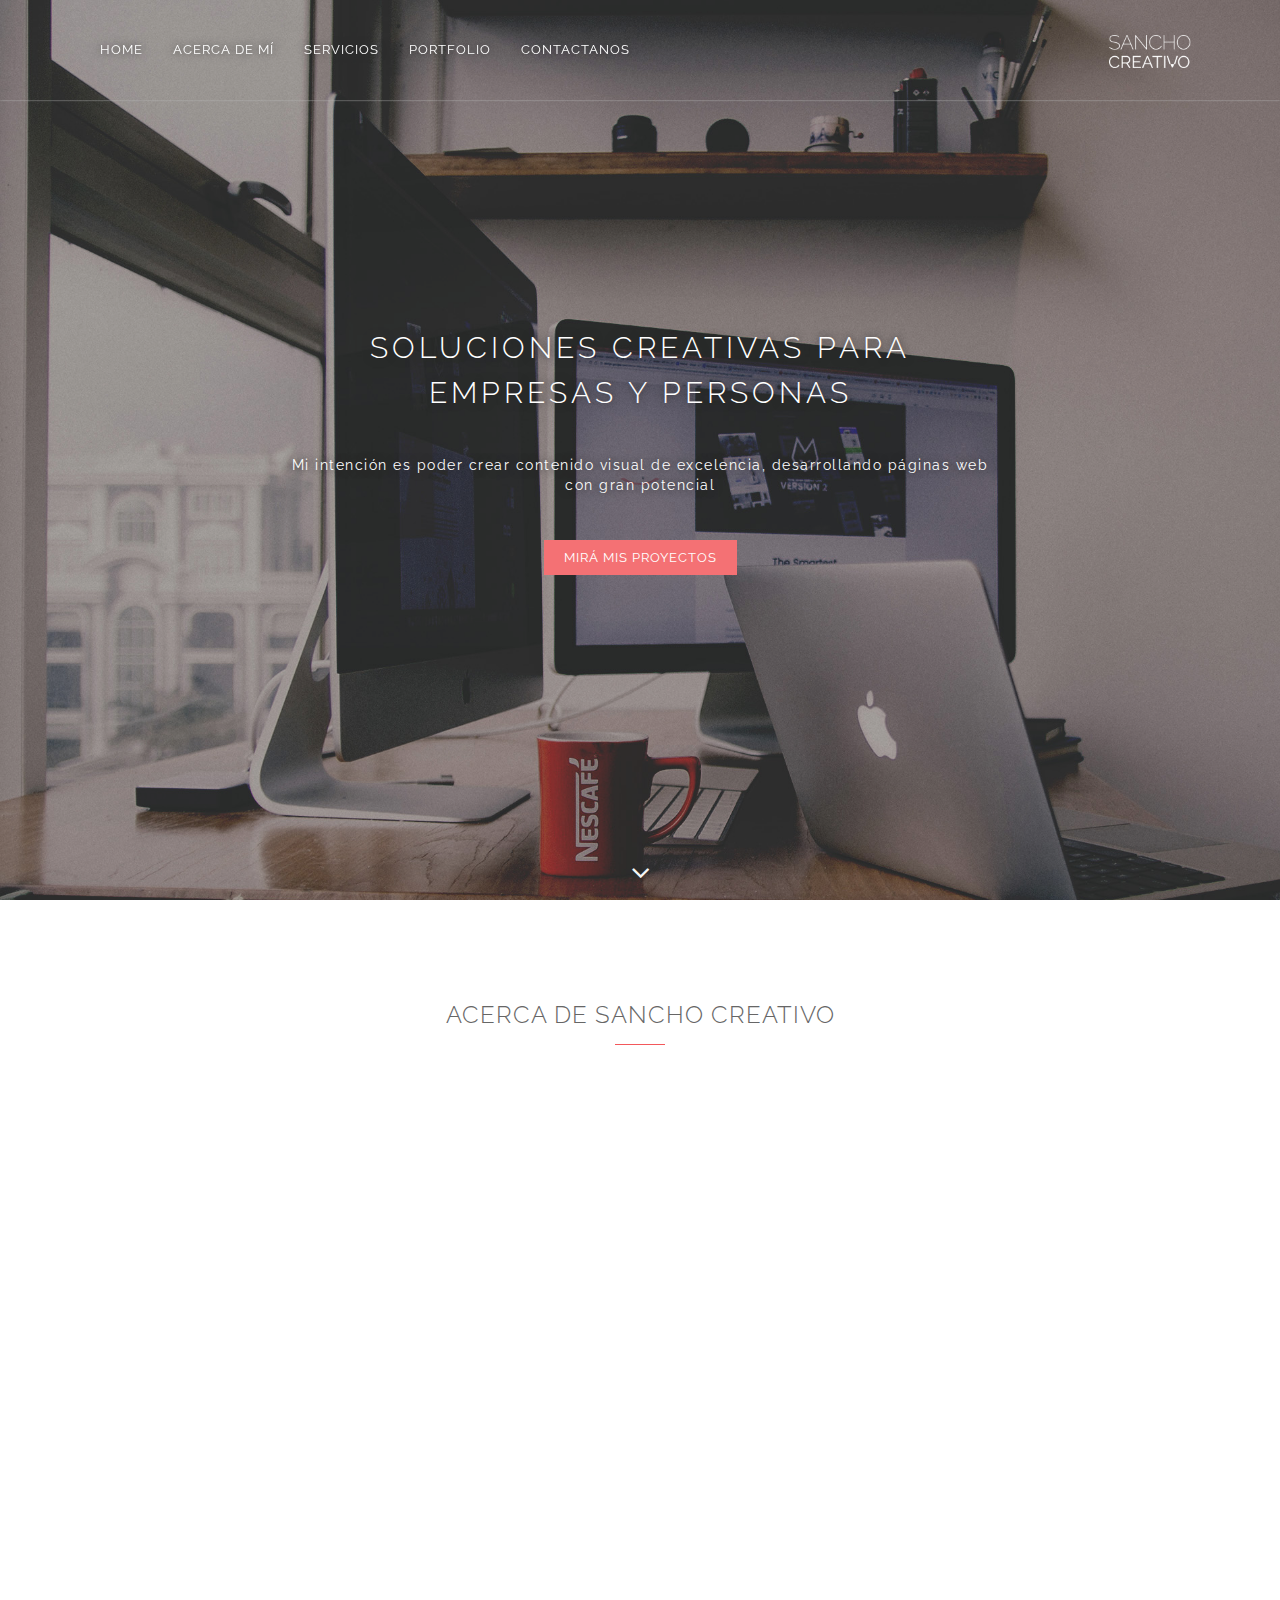
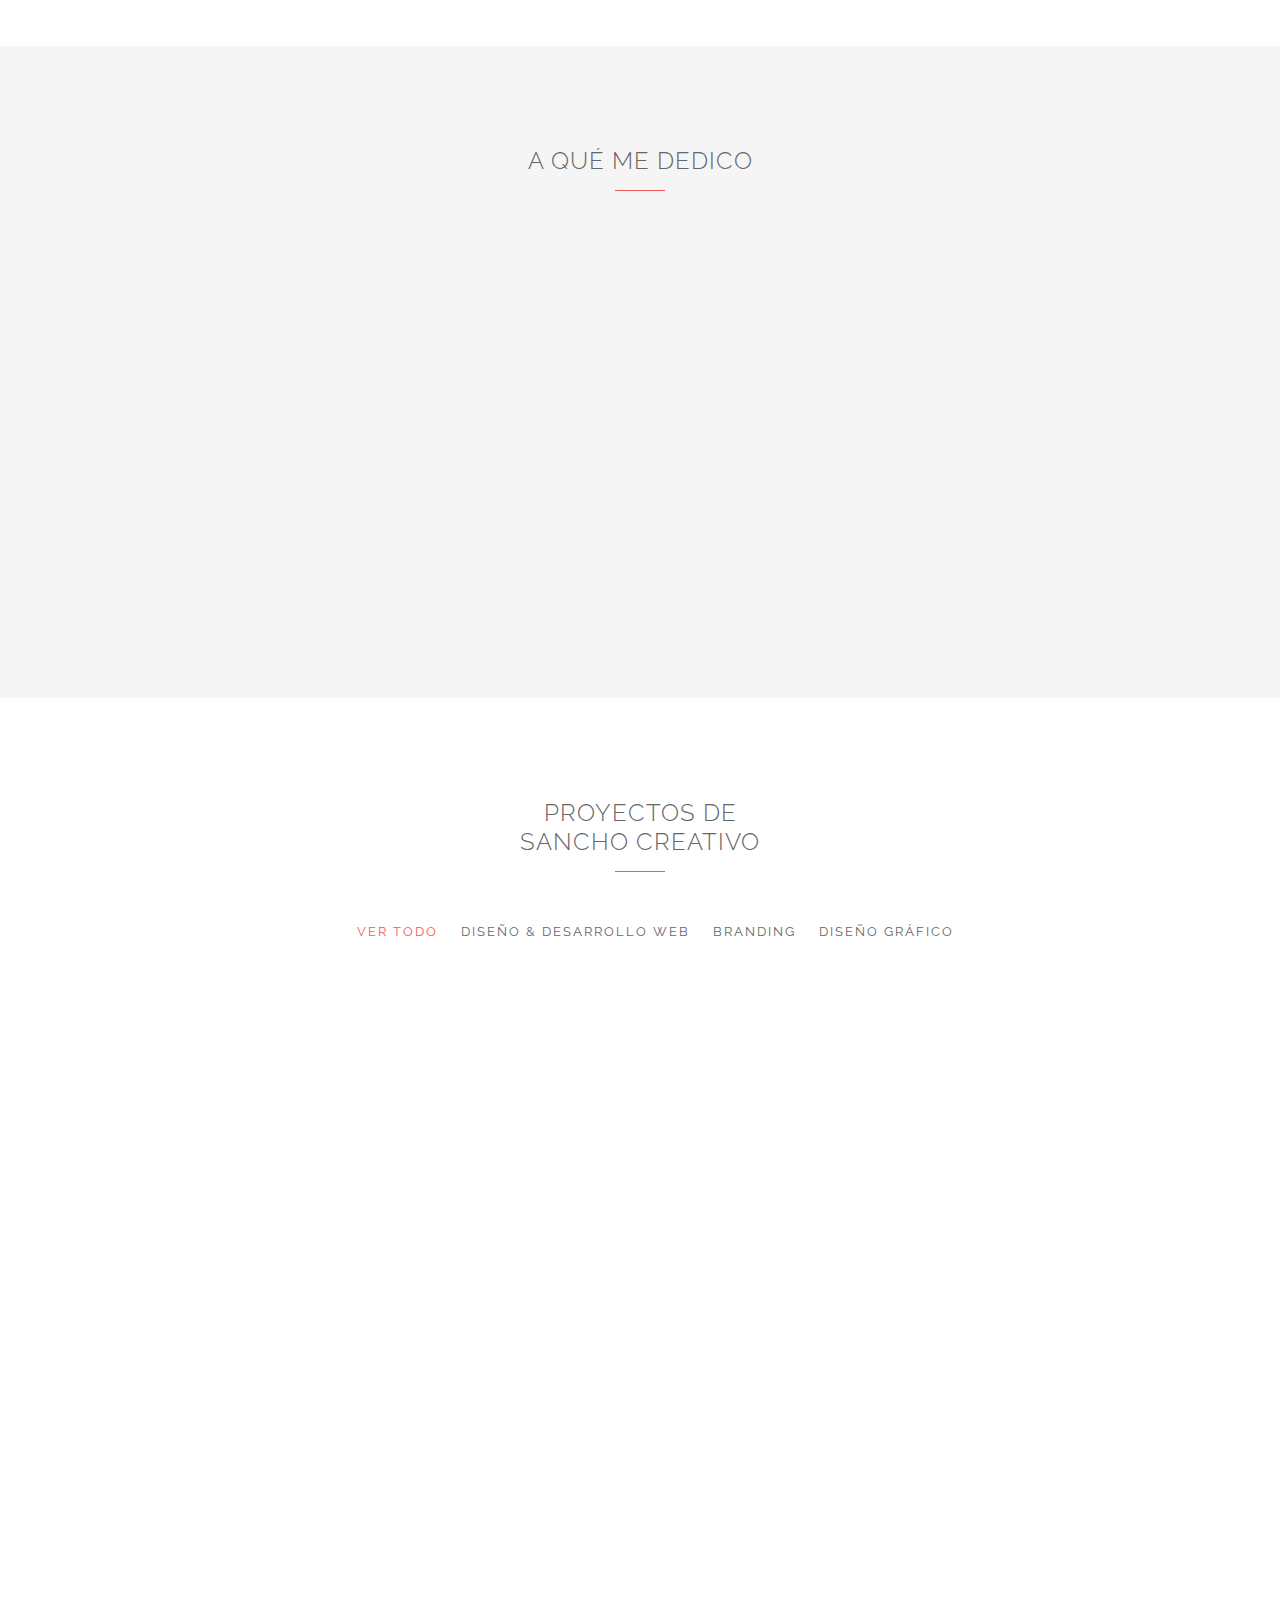
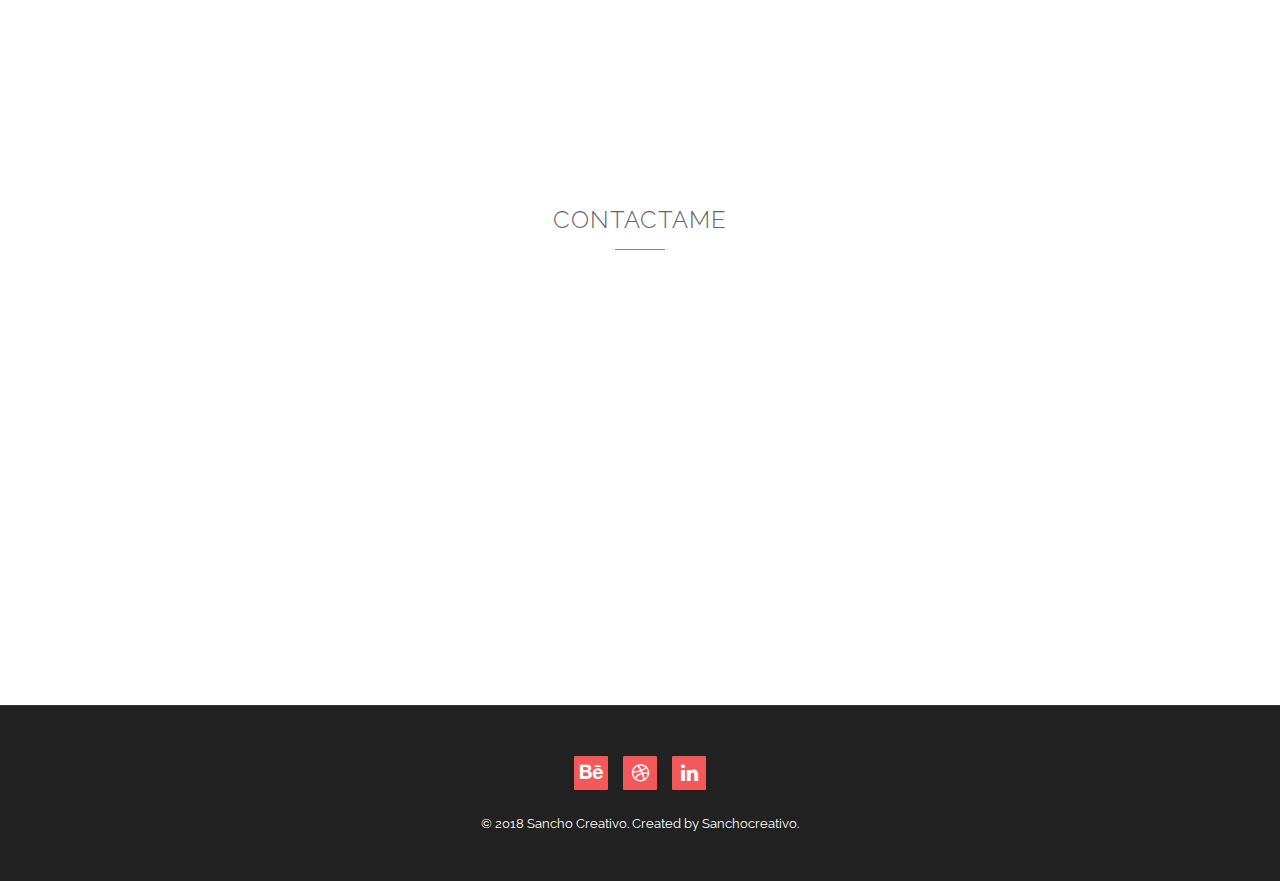
==== index.html @ 32d7938c "Initial commit" ====
<!DOCTYPE html>
<html lang="en">
<head>

<!-- page title -->
<title>Sancho Creativo</title>
<!-- theme css -->
<link href="assets/css/structure.css" rel="stylesheet" type="text/css" />
<link href="assets/css/style.css" rel="stylesheet" type="text/css" />
<link href="assets/css/responsive.css" rel="stylesheet" type="text/css" />
<!-- author -->
<meta name="author" content="Lucid Themes">
<!-- responsive meta tag -->
<meta name="viewport" content="width=device-width, initial-scale=1.0" />
<meta charset="UTF-8">

<!-- google font used -->
<link href='https://fonts.googleapis.com/css?family=Raleway:300,400,500,600' rel='stylesheet' type='text/css'>
<!-- carousel css -->
<link href="assets/js/lib/owl-carousel/owl.carousel.css" rel="stylesheet">

</head>

<body data-spy="scroll" data-target="#myScrollspy" data-offset="400">


<!-- header -->
<header>

	<div class="header-main header-fixed header-home">
		<div class="container clearfix">

			<div class="medium-header-container">
				<a href="index.html" id="site-logo"></a>
				<div id="mobile-nav-button" class="hidden-desk hidden-tab">
					<div id="mobile-nav-icon">
						<span></span>
						<span></span>
						<span></span>
						<span></span>
					</div>
				</div>
			</div>

			<!-- header nav menu -->
			<nav id="header-nav">

				<ul id="nav-ul" class="menu font-reg clearfix">
					<li class="menu-item active"><a href="#home">home</a></li>

					<li class="menu-item menu-item-has-children">
						<!--
						<a href="#" class="nav-link">Pages<span class="sub-drop-icon fa fa-angle-down"></span></a>
						<ul class="sub-menu sub-menu-first">

							<li><a href="single-portfolio.html">Single portfolio</a></li>

					<li class="menu-item menu-item-has-children">
								<a href="single-news-1.html" class="nav-link">News full<span class="sub-drop-icon sub-second-drop fa fa-angle-down"></span></a>
								<ul class="sub-menu sub-second-tier">
									<li><a href="news-1.html">News full 1</a></li>
									<li><a href="news-2.html">News full 2</a></li>
									<li><a href="news-3.html">News full 3</a></li>
								</ul>
							</li>

							<li class="menu-item menu-item-has-children">
								<a href="single-news-1.html" class="nav-link">Single news<span class="sub-drop-icon sub-second-drop fa fa-angle-down"></span></a>
								<ul class="sub-menu sub-second-tier">
									<li><a href="single-news-1.html">Single news 1</a></li>
									<li><a href="single-news-2.html">Single news 2</a></li>
								</ul>
							</li>

							<li class="menu-item menu-item-has-children">
								<a href="sample-page-1.html" class="nav-link">Sample page<span class="sub-drop-icon sub-second-drop fa fa-angle-down"></span></a>
								<ul class="sub-menu sub-second-tier">
									<li><a href="sample-page-1.html">Sample page 1</a></li>
									<li><a href="sample-page-2.html">Sample page 2</a></li>
								</ul>
							</li>

							<li><a href="404.html">404 page</a></li>

						</ul>
-->

					</li>

					<li class="menu-item"><a href="#about">acerca de mí</a></li>
					<li class="menu-item"><a href="#services">SERVICIOS</a></li>
					<li class="menu-item"><a href="#portfolio">portfolio</a></li>
				<!--	<li class="menu-item"><a href="#pricing">precios</a></li>-->
					<li class="menu-item"><a href="#contact">contactanos</a></li>

				</ul>

			</nav>

		</div>
	</div>

</header>


<!-- site loading spinner -->
<div id="loader-container">
	<div class="spinner"></div>
</div>


<div id="main-content">

	<section class="home-section" id="home">

		<div class="home-slideshow-outer no-select">

		<!-- 	<span class="previous-slide-btn fa fa-angle-left"></span>-->

			<div id="home-slideshow">
				<div class="home-slide">
					<img class="img-responsive" src="assets/img/pexels-photo.jpg" alt="" />
					<!-- slide content -->
					<div class="home-slide-content">
						<p class="font-light content-top">Soluciones creativas para empresas y personas </p>
						<p class="font-reg content-bottom">Mi intención es poder crear contenido visual de excelencia, desarrollando páginas web con gran potencial </p>
						<a href="#portfolio" class="primary-button font-reg hov-bk">Mirá mis proyectos</a>
					</div>
				</div>

			</div>

			<div id="banner-slide-down">
				<p class="fa fa-angle-down"></p>
			</div>

		</div>

	</section>


	<!-- about section -->
	<section class="about-section page-section" id="about">
		<div class="container">

			<div class="section-title">
				<h2 class="font-reg">Acerca de Sancho Creativo</h2>
			</div>

			<div id="about-slideshow">

				<!-- about slide example -->
				<div class="about-slide">
					<div class="row">
						<div class="col-xlarge-4 col-medium-5 col-small-8 hidden-small horizon" data-animate-in="opacity:0;duration:750ms;">
							<img src="assets/img/IMG_21732.jpg" alt="" class="image sincenido" />
						</div>
						<div class="col-xlarge-7 col-medium-12 horizon" data-animate-in="opacity:0;duration:750ms;">
							<div class="about-slide-content">
								<h3 class="font-reg">UN POCO DE MÍ</h3>
								<p class="font-reg">¡Hola! Soy Santiago Herrera, soy diseñador gráfico y de web, viviendo en Córdoba, Argentina. En 2017 empecé mi proyecto de Sanchocreativo, a la par, hice cursos intensivos de HTML5, CSS3, Bootstrap y  empecé a desarrollar páginas web por el simple afán de aprender cosas nuevas. En todos mis proyectos hechos y por hacer, fueron hechos con atención al detalle, siempre tratando de superar expectativas mias y de otras personas.</p>
								<h3 class="font-reg">Mi propósito</h3>
								<p class="font-reg"> Pienso que es difícil abarcar muchos áreas y herramientas con gran profesionalidad, nuestra idea es demostrar gran capacidad de resolución en tareas de diseño, y  desarrollo web. Por eso, Sanchocreativo está dirigido a aquellos que buscan buen diseño  y buena relación precio-calidad.<!-- Me motiva tener a alguien del otro lado conforme con lo que uno hace, sobre todo para pequeñas empresas y profesionales, y es difícil (y comprendo) de que no se puede costear al mismo tiempo un diseñador,
									 un desarrollador, un fotógrafo, y la lista puede seguir... -->  </p>
							</div>
						</div>
					</div>
				</div>

				<!-- about slide example
				<div class="about-slide">
					<div class="row">
						<div class="col-xlarge-6 col-medium-12">
							<div class="about-slide-content">


							</div>
						</div>
						<div class="col-xlarge-6 hidden-medium hidden-small">
							<img src="assets/img/work_placeholder_1.jpg" alt="" class="image" />
						</div>
					</div>
				</div>

			</div>-->

			<div class="team-section">
				<ul class="row">

					<!-- team item example 1 -->
					<li class="col-xlarge-3 col-medium-4">
						<div class="team-item">
							<div class="team-item-image">
								<img src="assets/img/team_placeholder_1.jpg" alt="" class="image" />
								<div class="team-hover-social small-social">
									<a href="" class="social-item hov-bk" target="_blank"><span class="fa fa-facebook"></span></a>
									<a href="" class="social-item hov-bk" target="_blank"><span class="fa fa-twitter"></span></a>
									<a href="" class="social-item hov-bk" target="_blank"><span class="fa fa-instagram"></span></a>
									<a href="" class="social-item hov-bk" target="_blank"><span class="fa fa-youtube"></span></a>
									<a href="" class="social-item hov-bk" target="_blank"><span class="fa fa-google-plus"></span></a>
								</div>
							</div>
							<div class="team-item-content font-reg">
								<h3 class="font-reg">Brian Cooper</h3>
								<p class="team-role">Designer</p>
								<p>Duis iaculis tellus vitae ante consequat. Maecenas ut molestie est. Sed vitae tincidunt elit. Maecenas molestie risus vel odio placerat suscipit. Lorem ipsum dolor sit amet, consectetur adipiscing elit. Sed pellentesque nibh enim, quis euismod enim lacinia nec.</p>
							</div>
						</div>
					</li>

					<!-- team item example 2 -->
					<li class="col-xlarge-3 col-medium-4">
						<div class="team-item">
							<div class="team-item-image">
								<img src="assets/img/team_placeholder_1.jpg" alt="" class="image" />
								<div class="team-hover-social small-social">
									<a href="" class="social-item hov-bk" target="_blank"><span class="fa fa-facebook"></span></a>
									<a href="" class="social-item hov-bk" target="_blank"><span class="fa fa-twitter"></span></a>
									<a href="" class="social-item hov-bk" target="_blank"><span class="fa fa-instagram"></span></a>
									<a href="" class="social-item hov-bk" target="_blank"><span class="fa fa-youtube"></span></a>
									<a href="" class="social-item hov-bk" target="_blank"><span class="fa fa-google-plus"></span></a>
								</div>
							</div>
							<div class="team-item-content font-reg">
								<h3 class="font-reg">Joseph Baker</h3>
								<p class="team-role">Designer</p>
								<p>Duis iaculis tellus vitae ante consequat. Maecenas ut molestie est. Sed vitae tincidunt elit. Maecenas molestie risus vel odio placerat suscipit. Lorem ipsum dolor sit amet, consectetur adipiscing elit. Sed pellentesque nibh enim, quis euismod enim lacinia nec.</p>
							</div>
						</div>
					</li>

					<!-- team item example 3 -->
					<li class="col-xlarge-3 col-medium-4">
						<div class="team-item">
							<div class="team-item-image">
								<img src="assets/img/team_placeholder_1.jpg" alt="" class="image" />
								<div class="team-hover-social small-social">
									<a href="" class="social-item hov-bk" target="_blank"><span class="fa fa-facebook"></span></a>
									<a href="" class="social-item hov-bk" target="_blank"><span class="fa fa-twitter"></span></a>
									<a href="" class="social-item hov-bk" target="_blank"><span class="fa fa-instagram"></span></a>
									<a href="" class="social-item hov-bk" target="_blank"><span class="fa fa-youtube"></span></a>
									<a href="" class="social-item hov-bk" target="_blank"><span class="fa fa-google-plus"></span></a>
								</div>
							</div>
							<div class="team-item-content font-reg">
								<h3 class="font-reg">Helen Mitchell</h3>
								<p class="team-role">Web developer</p>
								<p>Duis iaculis tellus vitae ante consequat. Maecenas ut molestie est. Sed vitae tincidunt elit. Maecenas molestie risus vel odio placerat suscipit. Lorem ipsum dolor sit amet, consectetur adipiscing elit. Sed pellentesque nibh enim, quis euismod enim lacinia nec.</p>
							</div>
						</div>
					</li>

					<!-- team item example 4 -->
					<li class="col-xlarge-3 col-medium-4">
						<div class="team-item">
							<div class="team-item-image">
								<img src="assets/img/team_placeholder_1.jpg" alt="" class="image" />
								<div class="team-hover-social small-social">
									<a href="" class="social-item hov-bk" target="_blank"><span class="fa fa-facebook"></span></a>
									<a href="" class="social-item hov-bk" target="_blank"><span class="fa fa-twitter"></span></a>
									<a href="" class="social-item hov-bk" target="_blank"><span class="fa fa-instagram"></span></a>
									<a href="" class="social-item hov-bk" target="_blank"><span class="fa fa-youtube"></span></a>
									<a href="" class="social-item hov-bk" target="_blank"><span class="fa fa-google-plus"></span></a>
								</div>
							</div>
							<div class="team-item-content font-reg">
								<h3 class="font-reg">Paul Jackson</h3>
								<p class="team-role">Web developer</p>
								<p>Duis iaculis tellus vitae ante consequat. Maecenas ut molestie est. Sed vitae tincidunt elit. Maecenas molestie risus vel odio placerat suscipit. Lorem ipsum dolor sit amet, consectetur adipiscing elit. Sed pellentesque nibh enim, quis euismod enim lacinia nec.</p>
							</div>
						</div>
					</li>

				</ul>
			</div>

		</div>
	</section>


	<!-- services section -->
	<section class="services-section page-section color-block-2" id="services">
		<div class="container">

			<div class="section-title">
				<h2 class="font-reg">A qué me dedico</h2>
			</div>

			<ul id="service-items" class="row">

				<!-- service item example 1 -->
				<li class="col-xlarge-4 col-medium-6 horizon" data-animate-in="opacity:0;duration:750ms;">
					<div class="service-item">
						<i class="fa fa-code"></i>
						<h3 class="font-reg">Desarrollo Web</h3>
						<p class="font-reg"></p>
					</div>
				</li>

				<!-- service item example 2 -->
				<li class="col-xlarge-4 col-medium-6 horizon" data-animate-in="opacity:0;duration:750ms;">
					<div class="service-item">
						<i class="fa fa-pencil"></i>
						<h3 class="font-reg">Diseño Web</h3>
						<p class="font-reg"></p>
					</div>
				</li>

				<!-- service item example 3 -->
				<li class="col-xlarge-4 col-medium-6 horizon" data-animate-in="opacity:0;duration:750ms;">
					<div class="service-item">
						<i class="fa fa-pencil"></i>
						<h3 class="font-reg">Diseño Gráfico</h3>
						<p class="font-reg"></p>
					</div>
				</li>

				<!-- service item example 4 -->
				<li class="col-xlarge-4 col-medium-6 horizon" data-animate-in="opacity:0;duration:750ms;">
					<div class="service-item">
						<i class="fa fa-tablet"></i>
						<i class="fa fa-desktop"></i>
						<i class="fa fa-mobile-phone"></i>
						<h3 class="font-reg">Diseño <br>Responsive</h3>
						<p class="font-reg"></p>
					</div>
				</li>

				<!-- service item example 5 -->
				<li class="col-xlarge-4 col-medium-6 horizon" data-animate-in="opacity:0;duration:750ms;">
					<div class="service-item">
						<i class="fa fa-server"></i>
						<h3 class="font-reg">Proveedor de Dominio y Hosting</h3>
						<p class="font-reg"></p>
					</div>
				</li>

				<!-- service item example 6 -->
				<li class="col-xlarge-4 col-medium-6 horizon" data-animate-in="opacity:0;duration:750ms;">
					<div class="service-item">
						<i class="fa fa-users"></i>
						<h3 class="font-reg">Diseño de Identidad/Branding</h3>
						<p class="font-reg"></p>
					</div>
				</li>

			</ul>

		</div>
	</section>


	<!-- sección de proyectos -->
	<section class="portfolio-section page-section" id="portfolio">
		<div class="container">

			<div class="section-title">
				<h2 class="font-reg">Proyectos de<br>Sancho Creativo</h2>
			</div>

			<!-- filtro del portfolio -->
			<div class="portfolio-filter">
				<div class="container clearfix font-reg">
					<div id="portfolio-item-filter">
						<a href="#" class="active" data-filter=".web, .mobile, .print, .responsive">Ver todo</a>
						<a href="#" data-filter=".web">Diseño &amp; Desarrollo Web</a>
						<a href="#" data-filter=".mobile">Branding</a>
						<a href="#" data-filter=".print">Diseño Gráfico</a>
			     <!-- <a href="#" data-filter=".responsive">Fotografía</a>-->
					</div>
				</div>
			</div>

			<ul id="portfolio-items" class="clearfix">

				<!-- portfolio item example 1 -->
				<li class="col-xlarge-4 col-medium-4 mobile horizon" data-animate-in="opacity:0;duration:750ms;">
					<a href="JBSRUR-rebranding.html" class="portfolio-item">
						<img src="assets/img/JBSRUR.jpg" alt="" class="image" />
						<div class="portfolio-hover">
							<div class="portfolio-hover-content">
								<h3 class="font-reg">JBSRUR - Rebranding</h3>
								<p class="font-reg">Identidad Corporativa</p>
							</div>
						</div>
						<div class="portfolio-expand">
							<img src="assets/img/search_icon.png" alt="" />
						</div>
					</a>
				</li>

				<!-- portfolio item example 2 -->
				<li class="col-xlarge-4 col-medium-4 web horizon" data-animate-in="opacity:0;duration:750ms;delay:100ms">
					<a href="Quilmes-landing-page.html" class="portfolio-item">
						<img src="assets/img/quilmes1.jpg" alt="" class="image" />
						<div class="portfolio-hover">
							<div class="portfolio-hover-content">
								<h3 class="font-reg">Quilmes - Landing Page</h3>
								<p class="font-reg">Diseño y Desarrollo Web</p>
							</div>
						</div>
						<div class="portfolio-expand">
							<img src="assets/img/search_icon.png" alt="" />
						</div>
					</a>
				</li>

				<!-- portfolio item example 3 -->
				<li class="col-xlarge-4 col-medium-4 mobile horizon" data-animate-in="opacity:0;duration:750ms;delay:200ms">
					<a href="WholeBraims-AlimentosOrganicos.html" class="portfolio-item">
						<img src="assets/img/whole.jpg" alt="" class="image" />
						<div class="portfolio-hover">
							<div class="portfolio-hover-content">
								<h3 class="font-reg">Whole Braims - alimentos orgánicos</h3>
								<p class="font-reg">BRANDING / Diseño de packaging</p>
							</div>
						</div>
						<div class="portfolio-expand">
							<img src="assets/img/search_icon.png" alt="" />
						</div>
					</a>
				</li>

				<!-- portfolio item example 4 -->
				<li class="col-xlarge-4 col-medium-4 print horizon" data-animate-in="opacity:0;duration:750ms;">
					<a href="Catalogo-Salon-nacional.html" class="portfolio-item">
						<img src="assets/img/museo.jpg" alt="" class="image" />
						<div class="portfolio-hover">
							<div class="portfolio-hover-content">
								<h3 class="font-reg">Catálogo - Salón Naciones de Artes Visuales</h3>
								<p class="font-reg">Diseño Editorial</p>
							</div>
						</div>
						<div class="portfolio-expand">
							<img src="assets/img/search_icon.png" alt="" />
						</div>
					</a>
				</li>

				<!-- portfolio item example 5 -->
				<li class="col-xlarge-4  col-medium-4 web horizon" data-animate-in="opacity:0;duration:750ms;delay:100ms">
					<a href="Sanchofotografia.html" class="portfolio-item">
						<img src="assets/img/foto1.jpg" alt="" class="image" />
						<div class="portfolio-hover">
							<div class="portfolio-hover-content">
								<h3 class="font-reg">Sancho Fotografía</h3>
								<p class="font-reg">Desarrollo Web y Fotografía</p>
							</div>
						</div>
						<div class="portfolio-expand">
							<img src="assets/img/search_icon.png" alt="" />
						</div>
					</a>
				</li>

				<!-- portfolio item example 6 -->

			<!--	<li class="col-xlarge-4 col-medium-4  horizon" data-animate-in="opacity:0;duration:750ms;delay:200ms">
					<a href="single-portfolio.html" class="portfolio-item">
						<img src="assets/img/IMG_1292.jpg" alt="" class="image" />
						<div class="portfolio-hover">
							<div class="portfolio-hover-content">
								<h3 class="font-reg">Portfolio item title</h3>
								<p class="font-reg">Responsive</p>
							</div>
						</div>
						<div class="portfolio-expand">
							<img src="assets/img/search_icon.png" alt="" />
						</div>
					</a>
				</li>
				<li class="col-xlarge-4 col-medium-4  horizon" data-animate-in="opacity:0;duration:750ms;delay:200ms">
					<a href="single-portfolio.html" class="portfolio-item">
						<img src="assets/img/IMG_1290.jpg" alt="" class="image" />
						<div class="portfolio-hover">
							<div class="portfolio-hover-content">
								<h3 class="font-reg">Portfolio item title</h3>
								<p class="font-reg">Responsive</p>
							</div>
						</div>
						<div class="portfolio-expand">
							<img src="assets/img/search_icon.png" alt="" />
						</div>
					</a>
				</li>
				<li class="col-xlarge-4 col-medium-4  horizon" data-animate-in="opacity:0;duration:750ms;delay:200ms">
					<a href="single-portfolio.html" class="portfolio-item">
						<img src="assets/img/IMG_1318.jpg" alt="" class="image" />
						<div class="portfolio-hover">
							<div class="portfolio-hover-content">
								<h3 class="font-reg">Portfolio item title</h3>
								<p class="font-reg">Responsive</p>
							</div>
						</div>
						<div class="portfolio-expand">
							<img src="assets/img/search_icon.png" alt="" />
						</div>
					</a>
				</li>
-->
			</ul>

		</div>
	</section>


	<!-- pricing section -->
	<!--<section class="pricing-section page-section color-block-2" id="pricing">
		<div class="container">

			<div class="section-title">
				<h2 class="font-reg">Pricing plans</h2>
			</div>

			<ul id="pricing-items" class="row">

				<!-- pricing item example 1
				<li class="col-xlarge-4 horizon" data-animate-in="opacity:0;duration:750ms;">
					<div class="pricing-item font-reg">
						<i class="fa fa-user"></i>
						<h3>Personal</h3>
						<p class="purchase-cost">From £40 per month</p>
						<p class="purchase-text">Vestibulum arcu sem, laoreet quis purus vel, rutrum vestibulum magna. Maecenas ut molestie est. Maecenas molestie risus vel.</p>
						<ul class="pricing-info-list hidden-small">
							<li>Duis iaculis tellus vitae ante at faucibus turpis vestibulum.</li>
							<li>Duis iaculis tellus vitae ante at faucibus turpis vestibulum.</li>
							<li>Duis iaculis tellus vitae ante at faucibus turpis vestibulum.</li>
						</ul>
						<a href="news-1.html" class="primary-button font-reg hov-bk">Get Started Now</a>
					</div>
				</li>

				<!-- pricing item example 2
				<li class="col-xlarge-4 horizon" data-animate-in="opacity:0;duration:750ms;">
					<div class="pricing-item font-reg">
						<i class="fa fa-users"></i>
						<h3>Business</h3>
						<p class="purchase-cost">From £80 per month</p>
						<p class="purchase-text">Vestibulum arcu sem, laoreet quis purus vel, rutrum vestibulum magna. Maecenas ut molestie est. Maecenas molestie risus vel.</p>
						<ul class="pricing-info-list hidden-small">
							<li>Duis iaculis tellus vitae ante at faucibus turpis vestibulum.</li>
							<li>Duis iaculis tellus vitae ante at faucibus turpis vestibulum.</li>
							<li>Duis iaculis tellus vitae ante at faucibus turpis vestibulum.</li>
						</ul>
						<a href="news-1.html" class="primary-button font-reg hov-bk">Get Started Now</a>
					</div>
				</li>

				<!-- pricing item example 3
				<li class="col-xlarge-4 horizon" data-animate-in="opacity:0;duration:750ms;">
					<div class="pricing-item font-reg">
						<i class="fa fa-building-o"></i>
						<h3>Corporate</h3>
						<p class="purchase-cost">From £160 per month</p>
						<p class="purchase-text">Vestibulum arcu sem, laoreet quis purus vel, rutrum vestibulum magna. Maecenas ut molestie est. Maecenas molestie risus vel.</p>
						<ul class="pricing-info-list hidden-small">
							<li>Duis iaculis tellus vitae ante at faucibus turpis vestibulum.</li>
							<li>Duis iaculis tellus vitae ante at faucibus turpis vestibulum.</li>
							<li>Duis iaculis tellus vitae ante at faucibus turpis vestibulum.</li>
						</ul>
						<a href="news-1.html" class="primary-button font-reg hov-bk">Get Started Now</a>
					</div>
				</li>

			</ul>

		</div>
	</section>
-->


	<!-- news section
	<section class="news-section page-section" id="news">
		<div class="container">

			<div class="section-title">
				<h2 class="font-reg">Our latest news</h2>
			</div>

			<ul id="news-items" class="row">

				<! news item example 1 -
				<li class="col-xlarge-4 col-medium-4 horizon" data-animate-in="opacity:0;duration:750ms;">
					<a href="single-news-1.html" class="news-item">
						<img src="assets/img/news_placeholder_1.jpg" alt="" class="image" />
						<div class="news-item-content font-reg">
							<h3>News item title</h3>
							<p class="news-item-date">24 September 2015</p>
							<p>Vestibulum arcu sem, laoreet quis purus vel, rutrum vestibulum magna. Maecenas ut molestie est. Maecenas molestie risus vel odio placerat suscipit. Duis iaculis tellus vitae ante consequat, at faucibus turpis vestibulum.</p>
							<p class="news-continue">Continue reading</p>
						</div>
					</a>
				</li>

				<!-- news item example 2
				<li class="col-xlarge-4 col-medium-4 horizon" data-animate-in="opacity:0;duration:750ms;">
					<a href="single-news-1.html" class="news-item">
						<img src="assets/img/news_placeholder_2.jpg" alt="" class="image" />
						<div class="news-item-content font-reg">
							<h3>News item title</h3>
							<p class="news-item-date">24 September 2015</p>
							<p>Vestibulum arcu sem, laoreet quis purus vel, rutrum vestibulum magna. Maecenas ut molestie est. Maecenas molestie risus vel odio placerat suscipit. Duis iaculis tellus vitae ante consequat, at faucibus turpis vestibulum.</p>
							<p class="news-continue">Continue reading</p>
						</div>
					</a>
				</li>

				<!-- news item example 3 --
				<li class="col-xlarge-4 col-medium-4 horizon" data-animate-in="opacity:0;duration:750ms;">
					<a href="single-news-1.html" class="news-item">
						<img src="assets/img/news_placeholder_3.jpg" alt="" class="image" />
						<div class="news-item-content font-reg">
							<h3>News item title</h3>
							<p class="news-item-date">24 September 2015</p>
							<p>Vestibulum arcu sem, laoreet quis purus vel, rutrum vestibulum magna. Maecenas ut molestie est. Maecenas molestie risus vel odio placerat suscipit. Duis iaculis tellus vitae ante consequat, at faucibus turpis vestibulum.</p>
							<p class="news-continue">Continue reading</p>
						</div>
					</a>
				</li>

				<!-- news item example 4 --
				<li class="col-xlarge-4 col-medium-4 horizon" data-animate-in="opacity:0;duration:750ms;">
					<a href="single-news-1.html" class="news-item">
						<img src="assets/img/news_placeholder_4.jpg" alt="" class="image" />
						<div class="news-item-content font-reg">
							<h3>News item title</h3>
							<p class="news-item-date">24 September 2015</p>
							<p>Vestibulum arcu sem, laoreet quis purus vel, rutrum vestibulum magna. Maecenas ut molestie est. Maecenas molestie risus vel odio placerat suscipit. Duis iaculis tellus vitae ante consequat, at faucibus turpis vestibulum.</p>
							<p class="news-continue">Continue reading</p>
						</div>
					</a>
				</li>

				<!-- news item example 5 --
				<li class="col-xlarge-4 col-medium-4 horizon" data-animate-in="opacity:0;duration:750ms;">
					<a href="single-news-1.html" class="news-item">
						<img src="assets/img/news_placeholder_5.jpg" alt="" class="image" />
						<div class="news-item-content font-reg">
							<h3>News item title</h3>
							<p class="news-item-date">24 September 2015</p>
							<p>Vestibulum arcu sem, laoreet quis purus vel, rutrum vestibulum magna. Maecenas ut molestie est. Maecenas molestie risus vel odio placerat suscipit. Duis iaculis tellus vitae ante consequat, at faucibus turpis vestibulum.</p>
							<p class="news-continue">Continue reading</p>
						</div>
					</a>
				</li>

				<!-- news item example 6 --
				<li class="col-xlarge-4 col-medium-4 horizon" data-animate-in="opacity:0;duration:750ms;">
					<a href="single-news-1.html" class="news-item">
						<img src="assets/img/news_placeholder_6.jpg" alt="" class="image" />
						<div class="news-item-content font-reg">
							<h3>News item title</h3>
							<p class="news-item-date">24 September 2015</p>
							<p>Vestibulum arcu sem, laoreet quis purus vel, rutrum vestibulum magna. Maecenas ut molestie est. Maecenas molestie risus vel odio placerat suscipit. Duis iaculis tellus vitae ante consequat, at faucibus turpis vestibulum.</p>
							<p class="news-continue">Continue reading</p>
						</div>
					</a>
				</li>

			</ul>

			<div id="view-all-posts">
				<a href="news-1.html" class="primary-button font-reg hov-bk">View all posts</a>
			</div>

		</div>
	</section>


	<!-- testimonial section
	<section class="testimonial-section" id="testimonials">
		<div class="testimonial-box page-section" style="background-image:url('assets/img/sanchocreativo.gif');">
			<div class="container">

				<div class="section-title">
					<h2 class="font-reg">What our clients say</h2>
				</div>

				<!-- testimonial slideshow
				<div id="testimonial-slideshow">

					<!-- slide example 1
					<div class="testimonial-slide font-reg">
						<p>"Vestibulum arcu sem, laoreet quis purus vel, rutrum vestibulum magna. Maecenas ut molestie est. Maecenas molestie risus vel odio placerat suscipit. Duis iaculis tellus vitae ante consequat, at faucibus turpis vestibulum. Donec quis quam volutpat lacus mollis ultricies vel quis est. Suspendisse placerat suscipit sem ac cursus. Proin interdum leo non nulla tincidunt, vel tincidunt quam aliquet."</p>
						<p>Brian Cooper - <span class="company">Google</span></p>
					</div>

					<!-- slide example 2
					<div class="testimonial-slide font-reg">
						<p>"Vestibulum arcu sem, laoreet quis purus vel, rutrum vestibulum magna. Maecenas ut molestie est. Maecenas molestie risus vel odio placerat suscipit. Duis iaculis tellus vitae ante consequat, at faucibus turpis vestibulum. Donec quis quam volutpat lacus mollis ultricies vel quis est. Suspendisse placerat suscipit sem ac cursus. Proin interdum leo non nulla tincidunt, vel tincidunt quam aliquet."</p>
						<p>Joseph Baker - <span class="company">Apple</span></p>
					</div>

					<!-- slide example 3
					<div class="testimonial-slide font-reg">
						<p>"Vestibulum arcu sem, laoreet quis purus vel, rutrum vestibulum magna. Maecenas ut molestie est. Maecenas molestie risus vel odio placerat suscipit. Duis iaculis tellus vitae ante consequat, at faucibus turpis vestibulum. Donec quis quam volutpat lacus mollis ultricies vel quis est. Suspendisse placerat suscipit sem ac cursus. Proin interdum leo non nulla tincidunt, vel tincidunt quam aliquet."</p>
						<p>Paul Jackson - <span class="company">Microsoft</span></p>
					</div>

				</div>

			</div>
		</div>
	</section>


	<!-- contact section -->
	<section class="contact-section page-section" id="contact">
		<div class="container">

			<div class="section-title">
				<h2 class="font-reg">Contactame</h2>
			</div>

			<div class="row horizon" data-animate-in="opacity:0;duration:750ms;">

				<div class="col-xlarge-4 col-medium-4">
					<!-- contact details -->
					<table id="contact-details" class="font-reg">
						<tr>
							<td><i class="fa fa-phone"></i></td>
							<td><a href="tel:01234123456">+5493517719003</a></td>
						</tr>
						<tr>
							<td><i class="fa fa-envelope"></i></td>
							<td><a href="mailto:sanchocreativo@gmail.com">sanchocreativo@gmail.com</a></td>
						</tr>
						<tr>
							<td><i class="fa fa-map-marker"></i></td>
							<td><span>Nueva Córdoba <br> Argentina </span></td>
						</tr>
					</table>
				</div>

				<div class="col-xlarge-8 col-medium-8 contact-section-right">

					<div id="success-message" class="notification"><p class="font-reg"></p></div>
					<div id="error-message" class="notification"><p class="font-reg"></p></div>

					<!-- contact form -->
					<form id="contact-form" method="post" name="contact-form">
						<div class="row">
							<div class="col-xlarge-6">
								<input type="text" class="contact-input font-reg" name="contact_name" id="contact_name" value="" placeholder="Dejanos tu nombre" tabindex="1" />
							</div>
							<div class="col-xlarge-6">
								<input type="email" class="contact-input font-reg" name="contact_email" id="contact_email" value="" placeholder="Tu e-mail" tabindex="2" />
							</div>
						</div>
						<div class="row">
							<div class="col-xlarge-12">
								<textarea name="contact_message" id="contact_message" class="contact-text font-reg" tabindex="4" placeholder="Qué me querés decir" ></textarea>
							</div>
						</div>
						<input type="submit" class="primary-button font-reg hov-bk" value="Enviar" />
					</form>

				</div>

			</div>

		</div>
	</section>


	<!-- map location section
	<section class="map-section">
		<div id="contact-map"></div>
	</section>


</div>

-->
<!-- footer -->
<footer>



		</div>
	</div>

	<!-- footer bottom secion -->
	<div id="footer-bottom">
		<div class="container">

			<!-- footer social icons -->
			<div id="footer-social-icons" class="clearfix">

				<a href="" class="social-item hov-bk" target="_blank"><span class="fa fa-behance"></span></a>
				<a href="" class="social-item hov-bk" target="_blank"><span class="fa fa-dribbble"></span></a>
				<a href="" class="social-item hov-bk" target="_blank"><span class="fa fa-linkedin"></span></a>

			</div>

			<!-- copyright text -->
			<p class="font-reg">© 2018 Sancho Creativo. <a href="http://www.sanchocreativo.com" target="_blank">Created by Sanchocreativo.</a></p>

			<!-- scroll to top -->
			<div id="scroll-top">
				<span class="fa fa-angle-up"></span>
			</div>

		</div>
	</div>

</footer>


<script type="text/javascript" src="http://ajax.googleapis.com/ajax/libs/jquery/2.0.0/jquery.min.js"></script>
<script type="text/javascript" src="assets/js/lib/owl-carousel/owl.carousel.min.js"></script>
<script type="text/javascript" src="assets/js/isotope.js"></script>
<script type="text/javascript" src="assets/js/main.js"></script>

<script type="text/javascript" src="assets/js/lib/horizon/jquery.tm.horizon.js"></script>

<script src="assets/js/ajax_contact.js"></script>

<!-- <script src="https://maps.googleapis.com/maps/api/js"></script>
<script>
	/* -- Contact page Google Map */
	jQuery(function($) {

		/* Change coordinates below to your desired location */
		var lat_lng = '-31.425124, -64.178843'.split(',');

		var mapOptions = {
			center: new google.maps.LatLng(lat_lng[0], lat_lng[1]),
			/* Level of zoom */
			zoom: 12,
			disableDefaultUI: true,
			scrollwheel: false,
			zoomControl: true,
			mapTypeControlOptions: {
			  mapTypeIds: [google.maps.MapTypeId.ROADMAP, 'map_style']
			}
		};

		var map = new google.maps.Map(document.getElementById("contact-map"), mapOptions);

		var marker = new google.maps.Marker({
			position: new google.maps.LatLng(lat_lng[0], lat_lng[1]),
			clickable: false,
			map: map,
			title: 'Lucid Themes',
			icon: {
				url: 'assets/img/map_pin.png',
				size: new google.maps.Size(27, 37)
			}
		});

	});
</script>
-->

</body>
</html>
---- assets/css/structure.css ----
html {-webkit-tap-highlight-color:rgba(0, 0, 0, 0);-webkit-font-smoothing: antialiased}
html{font-family:sans-serif;-ms-text-size-adjust:100%;-webkit-text-size-adjust:100%}body{margin:0}article,aside,details,figcaption,figure,footer,header,hgroup,main,nav,section,summary{display:block}audio,canvas,progress,video{display:inline-block;vertical-align:baseline}audio:not([controls]){display:none;height:0}[hidden],template{display:none}a{background:0 0}a:active,a:hover{outline:0}abbr[title]{border-bottom:1px dotted}b,strong{font-weight:700}dfn{font-style:italic}h1{font-size:2em;margin:.67em 0}mark{background:#ff0;color:#000}small{font-size:80%}sub,sup{font-size:75%;line-height:0;position:relative;vertical-align:baseline}sup{top:-.5em}sub{bottom:-.25em}img{border:0}svg:not(:root){overflow:hidden}figure{margin:1em 40px}hr{-moz-box-sizing:content-box;box-sizing:content-box;height:0}pre{overflow:auto}code,kbd,pre,samp{font-family:monospace,monospace;font-size:1em}button,input,optgroup,select,textarea{color:inherit;font:inherit;margin:0}button{overflow:visible}button,select{text-transform:none}button,html input[type=button],input[type=reset],input[type=submit]{-webkit-appearance:button;cursor:pointer}button[disabled],html input[disabled]{cursor:default}button::-moz-focus-inner,input::-moz-focus-inner{border:0;padding:0}input{line-height:normal}input[type=checkbox],input[type=radio]{box-sizing:border-box;padding:0}input[type=number]::-webkit-inner-spin-button,input[type=number]::-webkit-outer-spin-button{height:auto}input[type=search]{-webkit-appearance:textfield;-moz-box-sizing:content-box;-webkit-box-sizing:content-box;box-sizing:content-box}input[type=search]::-webkit-search-cancel-button,input[type=search]::-webkit-search-decoration{-webkit-appearance:none}fieldset{border:1px solid silver;margin:0 2px;padding:.35em .625em .75em}legend{border:0;padding:0}textarea{overflow:auto}optgroup{font-weight:700}table{border-collapse:collapse;border-spacing:0}td,th{padding:0}

body {-webkit-print-color-adjust:exact;font-size:13px;line-height:1.5;color:#333}

.container {margin:0 auto;padding:0 15px}

*,*:before,*:after{-webkit-box-sizing:border-box;-moz-box-sizing:border-box;box-sizing:border-box;}
*:focus, a:focus {outline:0}

.row{margin-left:-15px;margin-right:-15px}
.row:before,.row:after{content:" ";display:table}
.row:after{clear:both}

.clear {clear:both}
.clearfix:after{content:'';display:block;font-size:0;height:0;clear:both}

*[class*="col-"] {position:relative;min-height:1px;padding:0 15px;}

@font-face{font-family:'FontAwesome';src:url('../fonts/fontawesome-webfont.eot?v=4.3.0');src:url('../fonts/fontawesome-webfont.eot?#iefix&v=4.3.0') format('embedded-opentype'),url('../fonts/fontawesome-webfont.woff2?v=4.3.0') format('woff2'),url('../fonts/fontawesome-webfont.woff?v=4.3.0') format('woff'),url('../fonts/fontawesome-webfont.ttf?v=4.3.0') format('truetype'),url('../fonts/fontawesome-webfont.svg?v=4.3.0#fontawesomeregular') format('svg');font-weight:normal;font-style:normal}.fa{display:inline-block;font:normal normal normal 14px/1 FontAwesome;font-size:inherit;text-rendering:auto;-webkit-font-smoothing:antialiased;-moz-osx-font-smoothing:grayscale;transform:translate(0, 0)}.fa-lg{font-size:1.33333333em;line-height:.75em;vertical-align:-15%}.fa-2x{font-size:2em}.fa-3x{font-size:3em}.fa-4x{font-size:4em}.fa-5x{font-size:5em}.fa-fw{width:1.28571429em;text-align:center}.fa-ul{padding-left:0;margin-left:2.14285714em;list-style-type:none}.fa-ul>li{position:relative}.fa-li{position:absolute;left:-2.14285714em;width:2.14285714em;top:.14285714em;text-align:center}.fa-li.fa-lg{left:-1.85714286em}.fa-border{padding:.2em .25em .15em;border:solid .08em #eee;border-radius:.1em}.pull-right{float:right}.pull-left{float:left}.fa.pull-left{margin-right:.3em}.fa.pull-right{margin-left:.3em}.fa-spin{-webkit-animation:fa-spin 2s infinite linear;animation:fa-spin 2s infinite linear}.fa-pulse{-webkit-animation:fa-spin 1s infinite steps(8);animation:fa-spin 1s infinite steps(8)}@-webkit-keyframes fa-spin{0%{-webkit-transform:rotate(0deg);transform:rotate(0deg)}100%{-webkit-transform:rotate(359deg);transform:rotate(359deg)}}@keyframes fa-spin{0%{-webkit-transform:rotate(0deg);transform:rotate(0deg)}100%{-webkit-transform:rotate(359deg);transform:rotate(359deg)}}.fa-rotate-90{filter:progid:DXImageTransform.Microsoft.BasicImage(rotation=1);-webkit-transform:rotate(90deg);-ms-transform:rotate(90deg);transform:rotate(90deg)}.fa-rotate-180{filter:progid:DXImageTransform.Microsoft.BasicImage(rotation=2);-webkit-transform:rotate(180deg);-ms-transform:rotate(180deg);transform:rotate(180deg)}.fa-rotate-270{filter:progid:DXImageTransform.Microsoft.BasicImage(rotation=3);-webkit-transform:rotate(270deg);-ms-transform:rotate(270deg);transform:rotate(270deg)}.fa-flip-horizontal{filter:progid:DXImageTransform.Microsoft.BasicImage(rotation=0, mirror=1);-webkit-transform:scale(-1, 1);-ms-transform:scale(-1, 1);transform:scale(-1, 1)}.fa-flip-vertical{filter:progid:DXImageTransform.Microsoft.BasicImage(rotation=2, mirror=1);-webkit-transform:scale(1, -1);-ms-transform:scale(1, -1);transform:scale(1, -1)}:root .fa-rotate-90,:root .fa-rotate-180,:root .fa-rotate-270,:root .fa-flip-horizontal,:root .fa-flip-vertical{filter:none}.fa-stack{position:relative;display:inline-block;width:2em;height:2em;line-height:2em;vertical-align:middle}.fa-stack-1x,.fa-stack-2x{position:absolute;left:0;width:100%;text-align:center}.fa-stack-1x{line-height:inherit}.fa-stack-2x{font-size:2em}.fa-inverse{color:#fff}.fa-glass:before{content:"\f000"}.fa-music:before{content:"\f001"}.fa-search:before{content:"\f002"}.fa-envelope-o:before{content:"\f003"}.fa-heart:before{content:"\f004"}.fa-star:before{content:"\f005"}.fa-star-o:before{content:"\f006"}.fa-user:before{content:"\f007"}.fa-film:before{content:"\f008"}.fa-th-large:before{content:"\f009"}.fa-th:before{content:"\f00a"}.fa-th-list:before{content:"\f00b"}.fa-check:before{content:"\f00c"}.fa-remove:before,.fa-close:before,.fa-times:before{content:"\f00d"}.fa-search-plus:before{content:"\f00e"}.fa-search-minus:before{content:"\f010"}.fa-power-off:before{content:"\f011"}.fa-signal:before{content:"\f012"}.fa-gear:before,.fa-cog:before{content:"\f013"}.fa-trash-o:before{content:"\f014"}.fa-home:before{content:"\f015"}.fa-file-o:before{content:"\f016"}.fa-clock-o:before{content:"\f017"}.fa-road:before{content:"\f018"}.fa-download:before{content:"\f019"}.fa-arrow-circle-o-down:before{content:"\f01a"}.fa-arrow-circle-o-up:before{content:"\f01b"}.fa-inbox:before{content:"\f01c"}.fa-play-circle-o:before{content:"\f01d"}.fa-rotate-right:before,.fa-repeat:before{content:"\f01e"}.fa-refresh:before{content:"\f021"}.fa-list-alt:before{content:"\f022"}.fa-lock:before{content:"\f023"}.fa-flag:before{content:"\f024"}.fa-headphones:before{content:"\f025"}.fa-volume-off:before{content:"\f026"}.fa-volume-down:before{content:"\f027"}.fa-volume-up:before{content:"\f028"}.fa-qrcode:before{content:"\f029"}.fa-barcode:before{content:"\f02a"}.fa-tag:before{content:"\f02b"}.fa-tags:before{content:"\f02c"}.fa-book:before{content:"\f02d"}.fa-bookmark:before{content:"\f02e"}.fa-print:before{content:"\f02f"}.fa-camera:before{content:"\f030"}.fa-font:before{content:"\f031"}.fa-bold:before{content:"\f032"}.fa-italic:before{content:"\f033"}.fa-text-height:before{content:"\f034"}.fa-text-width:before{content:"\f035"}.fa-align-left:before{content:"\f036"}.fa-align-center:before{content:"\f037"}.fa-align-right:before{content:"\f038"}.fa-align-justify:before{content:"\f039"}.fa-list:before{content:"\f03a"}.fa-dedent:before,.fa-outdent:before{content:"\f03b"}.fa-indent:before{content:"\f03c"}.fa-video-camera:before{content:"\f03d"}.fa-photo:before,.fa-image:before,.fa-picture-o:before{content:"\f03e"}.fa-pencil:before{content:"\f040"}.fa-map-marker:before{content:"\f041"}.fa-adjust:before{content:"\f042"}.fa-tint:before{content:"\f043"}.fa-edit:before,.fa-pencil-square-o:before{content:"\f044"}.fa-share-square-o:before{content:"\f045"}.fa-check-square-o:before{content:"\f046"}.fa-arrows:before{content:"\f047"}.fa-step-backward:before{content:"\f048"}.fa-fast-backward:before{content:"\f049"}.fa-backward:before{content:"\f04a"}.fa-play:before{content:"\f04b"}.fa-pause:before{content:"\f04c"}.fa-stop:before{content:"\f04d"}.fa-forward:before{content:"\f04e"}.fa-fast-forward:before{content:"\f050"}.fa-step-forward:before{content:"\f051"}.fa-eject:before{content:"\f052"}.fa-chevron-left:before{content:"\f053"}.fa-chevron-right:before{content:"\f054"}.fa-plus-circle:before{content:"\f055"}.fa-minus-circle:before{content:"\f056"}.fa-times-circle:before{content:"\f057"}.fa-check-circle:before{content:"\f058"}.fa-question-circle:before{content:"\f059"}.fa-info-circle:before{content:"\f05a"}.fa-crosshairs:before{content:"\f05b"}.fa-times-circle-o:before{content:"\f05c"}.fa-check-circle-o:before{content:"\f05d"}.fa-ban:before{content:"\f05e"}.fa-arrow-left:before{content:"\f060"}.fa-arrow-right:before{content:"\f061"}.fa-arrow-up:before{content:"\f062"}.fa-arrow-down:before{content:"\f063"}.fa-mail-forward:before,.fa-share:before{content:"\f064"}.fa-expand:before{content:"\f065"}.fa-compress:before{content:"\f066"}.fa-plus:before{content:"\f067"}.fa-minus:before{content:"\f068"}.fa-asterisk:before{content:"\f069"}.fa-exclamation-circle:before{content:"\f06a"}.fa-gift:before{content:"\f06b"}.fa-leaf:before{content:"\f06c"}.fa-fire:before{content:"\f06d"}.fa-eye:before{content:"\f06e"}.fa-eye-slash:before{content:"\f070"}.fa-warning:before,.fa-exclamation-triangle:before{content:"\f071"}.fa-plane:before{content:"\f072"}.fa-calendar:before{content:"\f073"}.fa-random:before{content:"\f074"}.fa-comment:before{content:"\f075"}.fa-magnet:before{content:"\f076"}.fa-chevron-up:before{content:"\f077"}.fa-chevron-down:before{content:"\f078"}.fa-retweet:before{content:"\f079"}.fa-shopping-cart:before{content:"\f07a"}.fa-folder:before{content:"\f07b"}.fa-folder-open:before{content:"\f07c"}.fa-arrows-v:before{content:"\f07d"}.fa-arrows-h:before{content:"\f07e"}.fa-bar-chart-o:before,.fa-bar-chart:before{content:"\f080"}.fa-twitter-square:before{content:"\f081"}.fa-facebook-square:before{content:"\f082"}.fa-camera-retro:before{content:"\f083"}.fa-key:before{content:"\f084"}.fa-gears:before,.fa-cogs:before{content:"\f085"}.fa-comments:before{content:"\f086"}.fa-thumbs-o-up:before{content:"\f087"}.fa-thumbs-o-down:before{content:"\f088"}.fa-star-half:before{content:"\f089"}.fa-heart-o:before{content:"\f08a"}.fa-sign-out:before{content:"\f08b"}.fa-linkedin-square:before{content:"\f08c"}.fa-thumb-tack:before{content:"\f08d"}.fa-external-link:before{content:"\f08e"}.fa-sign-in:before{content:"\f090"}.fa-trophy:before{content:"\f091"}.fa-github-square:before{content:"\f092"}.fa-upload:before{content:"\f093"}.fa-lemon-o:before{content:"\f094"}.fa-phone:before{content:"\f095"}.fa-square-o:before{content:"\f096"}.fa-bookmark-o:before{content:"\f097"}.fa-phone-square:before{content:"\f098"}.fa-twitter:before{content:"\f099"}.fa-facebook-f:before,.fa-facebook:before{content:"\f09a"}.fa-github:before{content:"\f09b"}.fa-unlock:before{content:"\f09c"}.fa-credit-card:before{content:"\f09d"}.fa-rss:before{content:"\f09e"}.fa-hdd-o:before{content:"\f0a0"}.fa-bullhorn:before{content:"\f0a1"}.fa-bell:before{content:"\f0f3"}.fa-certificate:before{content:"\f0a3"}.fa-hand-o-right:before{content:"\f0a4"}.fa-hand-o-left:before{content:"\f0a5"}.fa-hand-o-up:before{content:"\f0a6"}.fa-hand-o-down:before{content:"\f0a7"}.fa-arrow-circle-left:before{content:"\f0a8"}.fa-arrow-circle-right:before{content:"\f0a9"}.fa-arrow-circle-up:before{content:"\f0aa"}.fa-arrow-circle-down:before{content:"\f0ab"}.fa-globe:before{content:"\f0ac"}.fa-wrench:before{content:"\f0ad"}.fa-tasks:before{content:"\f0ae"}.fa-filter:before{content:"\f0b0"}.fa-briefcase:before{content:"\f0b1"}.fa-arrows-alt:before{content:"\f0b2"}.fa-group:before,.fa-users:before{content:"\f0c0"}.fa-chain:before,.fa-link:before{content:"\f0c1"}.fa-cloud:before{content:"\f0c2"}.fa-flask:before{content:"\f0c3"}.fa-cut:before,.fa-scissors:before{content:"\f0c4"}.fa-copy:before,.fa-files-o:before{content:"\f0c5"}.fa-paperclip:before{content:"\f0c6"}.fa-save:before,.fa-floppy-o:before{content:"\f0c7"}.fa-square:before{content:"\f0c8"}.fa-navicon:before,.fa-reorder:before,.fa-bars:before{content:"\f0c9"}.fa-list-ul:before{content:"\f0ca"}.fa-list-ol:before{content:"\f0cb"}.fa-strikethrough:before{content:"\f0cc"}.fa-underline:before{content:"\f0cd"}.fa-table:before{content:"\f0ce"}.fa-magic:before{content:"\f0d0"}.fa-truck:before{content:"\f0d1"}.fa-pinterest:before{content:"\f0d2"}.fa-pinterest-square:before{content:"\f0d3"}.fa-google-plus-square:before{content:"\f0d4"}.fa-google-plus:before{content:"\f0d5"}.fa-money:before{content:"\f0d6"}.fa-caret-down:before{content:"\f0d7"}.fa-caret-up:before{content:"\f0d8"}.fa-caret-left:before{content:"\f0d9"}.fa-caret-right:before{content:"\f0da"}.fa-columns:before{content:"\f0db"}.fa-unsorted:before,.fa-sort:before{content:"\f0dc"}.fa-sort-down:before,.fa-sort-desc:before{content:"\f0dd"}.fa-sort-up:before,.fa-sort-asc:before{content:"\f0de"}.fa-envelope:before{content:"\f0e0"}.fa-linkedin:before{content:"\f0e1"}.fa-rotate-left:before,.fa-undo:before{content:"\f0e2"}.fa-legal:before,.fa-gavel:before{content:"\f0e3"}.fa-dashboard:before,.fa-tachometer:before{content:"\f0e4"}.fa-comment-o:before{content:"\f0e5"}.fa-comments-o:before{content:"\f0e6"}.fa-flash:before,.fa-bolt:before{content:"\f0e7"}.fa-sitemap:before{content:"\f0e8"}.fa-umbrella:before{content:"\f0e9"}.fa-paste:before,.fa-clipboard:before{content:"\f0ea"}.fa-lightbulb-o:before{content:"\f0eb"}.fa-exchange:before{content:"\f0ec"}.fa-cloud-download:before{content:"\f0ed"}.fa-cloud-upload:before{content:"\f0ee"}.fa-user-md:before{content:"\f0f0"}.fa-stethoscope:before{content:"\f0f1"}.fa-suitcase:before{content:"\f0f2"}.fa-bell-o:before{content:"\f0a2"}.fa-coffee:before{content:"\f0f4"}.fa-cutlery:before{content:"\f0f5"}.fa-file-text-o:before{content:"\f0f6"}.fa-building-o:before{content:"\f0f7"}.fa-hospital-o:before{content:"\f0f8"}.fa-ambulance:before{content:"\f0f9"}.fa-medkit:before{content:"\f0fa"}.fa-fighter-jet:before{content:"\f0fb"}.fa-beer:before{content:"\f0fc"}.fa-h-square:before{content:"\f0fd"}.fa-plus-square:before{content:"\f0fe"}.fa-angle-double-left:before{content:"\f100"}.fa-angle-double-right:before{content:"\f101"}.fa-angle-double-up:before{content:"\f102"}.fa-angle-double-down:before{content:"\f103"}.fa-angle-left:before{content:"\f104"}.fa-angle-right:before{content:"\f105"}.fa-angle-up:before{content:"\f106"}.fa-angle-down:before{content:"\f107"}.fa-desktop:before{content:"\f108"}.fa-laptop:before{content:"\f109"}.fa-tablet:before{content:"\f10a"}.fa-mobile-phone:before,.fa-mobile:before{content:"\f10b"}.fa-circle-o:before{content:"\f10c"}.fa-quote-left:before{content:"\f10d"}.fa-quote-right:before{content:"\f10e"}.fa-spinner:before{content:"\f110"}.fa-circle:before{content:"\f111"}.fa-mail-reply:before,.fa-reply:before{content:"\f112"}.fa-github-alt:before{content:"\f113"}.fa-folder-o:before{content:"\f114"}.fa-folder-open-o:before{content:"\f115"}.fa-smile-o:before{content:"\f118"}.fa-frown-o:before{content:"\f119"}.fa-meh-o:before{content:"\f11a"}.fa-gamepad:before{content:"\f11b"}.fa-keyboard-o:before{content:"\f11c"}.fa-flag-o:before{content:"\f11d"}.fa-flag-checkered:before{content:"\f11e"}.fa-terminal:before{content:"\f120"}.fa-code:before{content:"\f121"}.fa-mail-reply-all:before,.fa-reply-all:before{content:"\f122"}.fa-star-half-empty:before,.fa-star-half-full:before,.fa-star-half-o:before{content:"\f123"}.fa-location-arrow:before{content:"\f124"}.fa-crop:before{content:"\f125"}.fa-code-fork:before{content:"\f126"}.fa-unlink:before,.fa-chain-broken:before{content:"\f127"}.fa-question:before{content:"\f128"}.fa-info:before{content:"\f129"}.fa-exclamation:before{content:"\f12a"}.fa-superscript:before{content:"\f12b"}.fa-subscript:before{content:"\f12c"}.fa-eraser:before{content:"\f12d"}.fa-puzzle-piece:before{content:"\f12e"}.fa-microphone:before{content:"\f130"}.fa-microphone-slash:before{content:"\f131"}.fa-shield:before{content:"\f132"}.fa-calendar-o:before{content:"\f133"}.fa-fire-extinguisher:before{content:"\f134"}.fa-rocket:before{content:"\f135"}.fa-maxcdn:before{content:"\f136"}.fa-chevron-circle-left:before{content:"\f137"}.fa-chevron-circle-right:before{content:"\f138"}.fa-chevron-circle-up:before{content:"\f139"}.fa-chevron-circle-down:before{content:"\f13a"}.fa-html5:before{content:"\f13b"}.fa-css3:before{content:"\f13c"}.fa-anchor:before{content:"\f13d"}.fa-unlock-alt:before{content:"\f13e"}.fa-bullseye:before{content:"\f140"}.fa-ellipsis-h:before{content:"\f141"}.fa-ellipsis-v:before{content:"\f142"}.fa-rss-square:before{content:"\f143"}.fa-play-circle:before{content:"\f144"}.fa-ticket:before{content:"\f145"}.fa-minus-square:before{content:"\f146"}.fa-minus-square-o:before{content:"\f147"}.fa-level-up:before{content:"\f148"}.fa-level-down:before{content:"\f149"}.fa-check-square:before{content:"\f14a"}.fa-pencil-square:before{content:"\f14b"}.fa-external-link-square:before{content:"\f14c"}.fa-share-square:before{content:"\f14d"}.fa-compass:before{content:"\f14e"}.fa-toggle-down:before,.fa-caret-square-o-down:before{content:"\f150"}.fa-toggle-up:before,.fa-caret-square-o-up:before{content:"\f151"}.fa-toggle-right:before,.fa-caret-square-o-right:before{content:"\f152"}.fa-euro:before,.fa-eur:before{content:"\f153"}.fa-gbp:before{content:"\f154"}.fa-dollar:before,.fa-usd:before{content:"\f155"}.fa-rupee:before,.fa-inr:before{content:"\f156"}.fa-cny:before,.fa-rmb:before,.fa-yen:before,.fa-jpy:before{content:"\f157"}.fa-ruble:before,.fa-rouble:before,.fa-rub:before{content:"\f158"}.fa-won:before,.fa-krw:before{content:"\f159"}.fa-bitcoin:before,.fa-btc:before{content:"\f15a"}.fa-file:before{content:"\f15b"}.fa-file-text:before{content:"\f15c"}.fa-sort-alpha-asc:before{content:"\f15d"}.fa-sort-alpha-desc:before{content:"\f15e"}.fa-sort-amount-asc:before{content:"\f160"}.fa-sort-amount-desc:before{content:"\f161"}.fa-sort-numeric-asc:before{content:"\f162"}.fa-sort-numeric-desc:before{content:"\f163"}.fa-thumbs-up:before{content:"\f164"}.fa-thumbs-down:before{content:"\f165"}.fa-youtube-square:before{content:"\f166"}.fa-youtube:before{content:"\f167"}.fa-xing:before{content:"\f168"}.fa-xing-square:before{content:"\f169"}.fa-youtube-play:before{content:"\f16a"}.fa-dropbox:before{content:"\f16b"}.fa-stack-overflow:before{content:"\f16c"}.fa-instagram:before{content:"\f16d"}.fa-flickr:before{content:"\f16e"}.fa-adn:before{content:"\f170"}.fa-bitbucket:before{content:"\f171"}.fa-bitbucket-square:before{content:"\f172"}.fa-tumblr:before{content:"\f173"}.fa-tumblr-square:before{content:"\f174"}.fa-long-arrow-down:before{content:"\f175"}.fa-long-arrow-up:before{content:"\f176"}.fa-long-arrow-left:before{content:"\f177"}.fa-long-arrow-right:before{content:"\f178"}.fa-apple:before{content:"\f179"}.fa-windows:before{content:"\f17a"}.fa-android:before{content:"\f17b"}.fa-linux:before{content:"\f17c"}.fa-dribbble:before{content:"\f17d"}.fa-skype:before{content:"\f17e"}.fa-foursquare:before{content:"\f180"}.fa-trello:before{content:"\f181"}.fa-female:before{content:"\f182"}.fa-male:before{content:"\f183"}.fa-gittip:before,.fa-gratipay:before{content:"\f184"}.fa-sun-o:before{content:"\f185"}.fa-moon-o:before{content:"\f186"}.fa-archive:before{content:"\f187"}.fa-bug:before{content:"\f188"}.fa-vk:before{content:"\f189"}.fa-weibo:before{content:"\f18a"}.fa-renren:before{content:"\f18b"}.fa-pagelines:before{content:"\f18c"}.fa-stack-exchange:before{content:"\f18d"}.fa-arrow-circle-o-right:before{content:"\f18e"}.fa-arrow-circle-o-left:before{content:"\f190"}.fa-toggle-left:before,.fa-caret-square-o-left:before{content:"\f191"}.fa-dot-circle-o:before{content:"\f192"}.fa-wheelchair:before{content:"\f193"}.fa-vimeo-square:before{content:"\f194"}.fa-turkish-lira:before,.fa-try:before{content:"\f195"}.fa-plus-square-o:before{content:"\f196"}.fa-space-shuttle:before{content:"\f197"}.fa-slack:before{content:"\f198"}.fa-envelope-square:before{content:"\f199"}.fa-wordpress:before{content:"\f19a"}.fa-openid:before{content:"\f19b"}.fa-institution:before,.fa-bank:before,.fa-university:before{content:"\f19c"}.fa-mortar-board:before,.fa-graduation-cap:before{content:"\f19d"}.fa-yahoo:before{content:"\f19e"}.fa-google:before{content:"\f1a0"}.fa-reddit:before{content:"\f1a1"}.fa-reddit-square:before{content:"\f1a2"}.fa-stumbleupon-circle:before{content:"\f1a3"}.fa-stumbleupon:before{content:"\f1a4"}.fa-delicious:before{content:"\f1a5"}.fa-digg:before{content:"\f1a6"}.fa-pied-piper:before{content:"\f1a7"}.fa-pied-piper-alt:before{content:"\f1a8"}.fa-drupal:before{content:"\f1a9"}.fa-joomla:before{content:"\f1aa"}.fa-language:before{content:"\f1ab"}.fa-fax:before{content:"\f1ac"}.fa-building:before{content:"\f1ad"}.fa-child:before{content:"\f1ae"}.fa-paw:before{content:"\f1b0"}.fa-spoon:before{content:"\f1b1"}.fa-cube:before{content:"\f1b2"}.fa-cubes:before{content:"\f1b3"}.fa-behance:before{content:"\f1b4"}.fa-behance-square:before{content:"\f1b5"}.fa-steam:before{content:"\f1b6"}.fa-steam-square:before{content:"\f1b7"}.fa-recycle:before{content:"\f1b8"}.fa-automobile:before,.fa-car:before{content:"\f1b9"}.fa-cab:before,.fa-taxi:before{content:"\f1ba"}.fa-tree:before{content:"\f1bb"}.fa-spotify:before{content:"\f1bc"}.fa-deviantart:before{content:"\f1bd"}.fa-soundcloud:before{content:"\f1be"}.fa-database:before{content:"\f1c0"}.fa-file-pdf-o:before{content:"\f1c1"}.fa-file-word-o:before{content:"\f1c2"}.fa-file-excel-o:before{content:"\f1c3"}.fa-file-powerpoint-o:before{content:"\f1c4"}.fa-file-photo-o:before,.fa-file-picture-o:before,.fa-file-image-o:before{content:"\f1c5"}.fa-file-zip-o:before,.fa-file-archive-o:before{content:"\f1c6"}.fa-file-sound-o:before,.fa-file-audio-o:before{content:"\f1c7"}.fa-file-movie-o:before,.fa-file-video-o:before{content:"\f1c8"}.fa-file-code-o:before{content:"\f1c9"}.fa-vine:before{content:"\f1ca"}.fa-codepen:before{content:"\f1cb"}.fa-jsfiddle:before{content:"\f1cc"}.fa-life-bouy:before,.fa-life-buoy:before,.fa-life-saver:before,.fa-support:before,.fa-life-ring:before{content:"\f1cd"}.fa-circle-o-notch:before{content:"\f1ce"}.fa-ra:before,.fa-rebel:before{content:"\f1d0"}.fa-ge:before,.fa-empire:before{content:"\f1d1"}.fa-git-square:before{content:"\f1d2"}.fa-git:before{content:"\f1d3"}.fa-hacker-news:before{content:"\f1d4"}.fa-tencent-weibo:before{content:"\f1d5"}.fa-qq:before{content:"\f1d6"}.fa-wechat:before,.fa-weixin:before{content:"\f1d7"}.fa-send:before,.fa-paper-plane:before{content:"\f1d8"}.fa-send-o:before,.fa-paper-plane-o:before{content:"\f1d9"}.fa-history:before{content:"\f1da"}.fa-genderless:before,.fa-circle-thin:before{content:"\f1db"}.fa-header:before{content:"\f1dc"}.fa-paragraph:before{content:"\f1dd"}.fa-sliders:before{content:"\f1de"}.fa-share-alt:before{content:"\f1e0"}.fa-share-alt-square:before{content:"\f1e1"}.fa-bomb:before{content:"\f1e2"}.fa-soccer-ball-o:before,.fa-futbol-o:before{content:"\f1e3"}.fa-tty:before{content:"\f1e4"}.fa-binoculars:before{content:"\f1e5"}.fa-plug:before{content:"\f1e6"}.fa-slideshare:before{content:"\f1e7"}.fa-twitch:before{content:"\f1e8"}.fa-yelp:before{content:"\f1e9"}.fa-newspaper-o:before{content:"\f1ea"}.fa-wifi:before{content:"\f1eb"}.fa-calculator:before{content:"\f1ec"}.fa-paypal:before{content:"\f1ed"}.fa-google-wallet:before{content:"\f1ee"}.fa-cc-visa:before{content:"\f1f0"}.fa-cc-mastercard:before{content:"\f1f1"}.fa-cc-discover:before{content:"\f1f2"}.fa-cc-amex:before{content:"\f1f3"}.fa-cc-paypal:before{content:"\f1f4"}.fa-cc-stripe:before{content:"\f1f5"}.fa-bell-slash:before{content:"\f1f6"}.fa-bell-slash-o:before{content:"\f1f7"}.fa-trash:before{content:"\f1f8"}.fa-copyright:before{content:"\f1f9"}.fa-at:before{content:"\f1fa"}.fa-eyedropper:before{content:"\f1fb"}.fa-paint-brush:before{content:"\f1fc"}.fa-birthday-cake:before{content:"\f1fd"}.fa-area-chart:before{content:"\f1fe"}.fa-pie-chart:before{content:"\f200"}.fa-line-chart:before{content:"\f201"}.fa-lastfm:before{content:"\f202"}.fa-lastfm-square:before{content:"\f203"}.fa-toggle-off:before{content:"\f204"}.fa-toggle-on:before{content:"\f205"}.fa-bicycle:before{content:"\f206"}.fa-bus:before{content:"\f207"}.fa-ioxhost:before{content:"\f208"}.fa-angellist:before{content:"\f209"}.fa-cc:before{content:"\f20a"}.fa-shekel:before,.fa-sheqel:before,.fa-ils:before{content:"\f20b"}.fa-meanpath:before{content:"\f20c"}.fa-buysellads:before{content:"\f20d"}.fa-connectdevelop:before{content:"\f20e"}.fa-dashcube:before{content:"\f210"}.fa-forumbee:before{content:"\f211"}.fa-leanpub:before{content:"\f212"}.fa-sellsy:before{content:"\f213"}.fa-shirtsinbulk:before{content:"\f214"}.fa-simplybuilt:before{content:"\f215"}.fa-skyatlas:before{content:"\f216"}.fa-cart-plus:before{content:"\f217"}.fa-cart-arrow-down:before{content:"\f218"}.fa-diamond:before{content:"\f219"}.fa-ship:before{content:"\f21a"}.fa-user-secret:before{content:"\f21b"}.fa-motorcycle:before{content:"\f21c"}.fa-street-view:before{content:"\f21d"}.fa-heartbeat:before{content:"\f21e"}.fa-venus:before{content:"\f221"}.fa-mars:before{content:"\f222"}.fa-mercury:before{content:"\f223"}.fa-transgender:before{content:"\f224"}.fa-transgender-alt:before{content:"\f225"}.fa-venus-double:before{content:"\f226"}.fa-mars-double:before{content:"\f227"}.fa-venus-mars:before{content:"\f228"}.fa-mars-stroke:before{content:"\f229"}.fa-mars-stroke-v:before{content:"\f22a"}.fa-mars-stroke-h:before{content:"\f22b"}.fa-neuter:before{content:"\f22c"}.fa-facebook-official:before{content:"\f230"}.fa-pinterest-p:before{content:"\f231"}.fa-whatsapp:before{content:"\f232"}.fa-server:before{content:"\f233"}.fa-user-plus:before{content:"\f234"}.fa-user-times:before{content:"\f235"}.fa-hotel:before,.fa-bed:before{content:"\f236"}.fa-viacoin:before{content:"\f237"}.fa-train:before{content:"\f238"}.fa-subway:before{content:"\f239"}.fa-medium:before{content:"\f23a"}

.hidden{display:none!important;}
.no-select{-webkit-user-select: none;-moz-user-select: none;-ms-user-select: none;-o-user-select: none;user-select: none;}

.hov-bk{-webkit-transition: background-color ease-in-out .15s;transition: background-color ease-in-out .15s;}

.image{width:100%;max-width:100%;max-height:100%;display:block;}


#error-message,#success-message{width:100%;height:40px;margin-bottom:15px;display:none;padding:11px 0 0 10px;}
#success-message{background-color:#5CD543;}
#error-message{background-color:#f3585b;}
.notification p{color:#ffffff;font-size:13px;line-height:18px;}



/* -- site load spinner -- */

#loader-container{position:fixed;top:0;left:0;width:100%;height:100%;background-color:#fff;z-index:10000;opacity:1;}
.spinner{width: 80px;height: 80px;@include border-radius(100%);margin: auto;position: absolute;left: 0;right: 0;top: 0;bottom: 0;margin: auto;}
#loader-container .spinner:after, #loader-container .spinner:before {content: '';position: absolute;left: 0;right: 0;top: 0;bottom: 0;margin: auto;width: 60px;height: 60px;border: 5px solid transparent;border-bottom: 2px solid #f5f5f5;border-radius: 100%;-webkit-animation: rotate 1.5s linear infinite;animation: rotate 1.5s linear infinite;}
#loader-container .spinner:before {width: 70px;height: 70px;border-bottom: 2px solid #f3585b;-webkit-animation-direction: reverse;animation-direction: reverse;}

@-webkit-keyframes rotate {
  from {
	-webkit-transform: rotate(0deg);
	transform: rotate(0deg);
  }
  to {
	-webkit-transform: rotate(360deg);
	transform: rotate(360deg);
  }
}

@keyframes rotate {
  from {
	-ms-transform: rotate(0deg);
	-webkit-transform: rotate(0deg);
	transform: rotate(0deg);
  }
  to {
	-ms-transform: rotate(360deg);
	-webkit-transform: rotate(360deg);
	transform: rotate(360deg);
  }
}



/* Large Desktop */
@media (min-width:992px) {
	.container {width:1140px;}

	.col-xlarge-1,.col-xlarge-2,.col-xlarge-3,.col-xlarge-4,.col-xlarge-5,.col-xlarge-6,.col-xlarge-7,.col-xlarge-8,.col-xlarge-9,.col-xlarge-10,.col-xlarge-11 {float:left}

	.col-xlarge-12 {width:100%}
	.col-xlarge-11{width:91.66666666666666%}
	.col-xlarge-10{width:83.33333333333334%}
	.col-xlarge-9{width:75%}
	.col-xlarge-8{width:66.66666666666666%}
	.col-xlarge-7{width:58.333333333333336%}
	.col-xlarge-6 {width:50%}
	.col-xlarge-5{width:41.66666666666667%}
	.col-xlarge-4 {width:33.33333333333333%}
	.col-xlarge-3 {width:25%}
	.col-xlarge-2{width:16.666666666666664%}
	.col-xlarge-1{width:8.333333333333332%}
	
	.col-xlarge-5ths {width: 20%;float: left;}
	
	.hidden-xlarge {display:none !important}
}


/* Small Desktop and Tablet Landscape */
@media (min-width:992px) and (max-width:1099px) {
	.container {width:970px}

	.col-large-1,.col-large-2,.col-large-3,.col-large-4,.col-large-5,.col-large-6,.col-large-7,.col-large-8,.col-large-9,.col-large-10,.col-large-11 {float:left}

	.col-large-12 {width:100%}
	.col-large-11{width:91.66666666666666%}
	.col-large-10{width:83.33333333333334%}
	.col-large-9{width:75%}
	.col-large-8{width:66.66666666666666%}
	.col-large-7{width:58.333333333333336%}
	.col-large-6 {width:50%}
	.col-large-5{width:41.66666666666667%}
	.col-large-4 {width:33.33333333333333%}
	.col-large-3 {width:25%}
	.col-large-2{width:16.666666666666664%}
	.col-large-1{width:8.333333333333332%}

	.hidden-large {display:none !important}
}

/* Tablet */
@media screen and (min-width:768px) and (max-width: 991px) {
	.container {width:750px}

	.col-medium-1,.col-medium-2,.col-medium-3,.col-medium-4,.col-medium-5,.col-medium-6,.col-medium-7,.col-medium-8,.col-medium-9,.col-medium-10,.col-medium-11 {float:left}

	.col-medium-12{width:100%}
	.col-medium-11{width:91.66666666666666%}
	.col-medium-10{width:83.33333333333334%}
	.col-medium-9{width:75%}
	.col-medium-8{width:66.66666666666666%}
	.col-medium-7{width:58.333333333333336%}
	.col-medium-6{width:50%}
	.col-medium-5{width:41.66666666666667%}
	.col-medium-4{width:33.33333333333333%}
	.col-medium-3{width:25%}
	.col-medium-2{width:16.666666666666664%}
	.col-medium-1{width:8.333333333333332%}

	.hidden-medium {display:none !important}
}

/* Mobile */
@media screen and (max-width:767px) {

	.col-small-1,.col-small-2,.col-small-3,.col-small-4,.col-small-5,.col-small-6,.col-small-7,.col-small-8,.col-small-9,.col-small-10,.col-small-11 {float:left}

	.col-small-12{width:100%}
	.col-small-11{width:91.66666666666666%}
	.col-small-10{width:83.33333333333334%}
	.col-small-9{width:75%}
	.col-small-8{width:66.66666666666666%}
	.col-small-7{width:58.333333333333336%}
	.col-small-6{width:50%}
	.col-small-5{width:41.66666666666667%}
	.col-small-4{width:33.33333333333333%}
	.col-small-3{width:25%}
	.col-small-2{width:16.666666666666664%}
	.col-small-1{width:8.333333333333332%}

	.hidden-small {display:none !important}
}
---- assets/css/style.css ----
﻿/* --------------

Theme name: Origin
Author: Lucid Themes
Version: 1.0
Last change: 20/10/2015

-------------- */


/* ------- STYLE CSS CONTENTS -------

	- 1) Basic styling
	- 2) Header
	- 3) Footer
	- 4) Page styling
		- 4.1) page header
		- 4.2) page content
		- 4.3) post share
		- 4.4) post navigation
		- 4.5) sidebar widgets
	- 5) one page template main
		- 5.1) home section
		- 5.2) about section
		- 5.3) services section
		- 5.4) portfolio section
		- 5.5) pricing section
		- 5.6) news section
		- 5.7) testimonial section
		- 5.8) contact section
		- 5.9) map section
	- 6) news list page templates
		- 6.1) style one
		- 6.2) style two
		- 6.3) style three
	- 7) single pages
		- 7.1) portfolio single
		- 7.2) news/blog single
	- 8) 404/error page

 ------------------------------------ */



/* --- 1) BASIC STYLING --- */

	body{background-color:#ffffff;  position: relative;}
	p,h1,h2,h3,h4{margin:0;padding:0;}
	ul{list-style:none;margin:0;padding:0;}

	.font-reg{font-family: 'Raleway', sans-serif;font-weight:400;}
	.font-light{font-family: 'Raleway', sans-serif;font-weight:300;}

	.primary-button{font-size:13px;line-height:16px;color:#ffffff;display:inline-block;padding:10px 20px 9px;border:none;background-color:#f3585b;letter-spacing:1px;text-transform:uppercase;text-decoration:none;cursor:pointer;}
	.primary-button:hover{background-color:#f5777a;}



/* --- 2) HEADER --- */

	.header-main{color:#000; height:62px;box-shadow: 0px 0px 2px 0px #acacac;-webkit-transition:height .35s;transition:height .35s;}
	.header-fixed{width:100%;position:fixed;z-index:500;background: rgba(255, 255, 255, .8); }
	#site-logo{width:90px;height:60px;float:right;background-image:url('../img/origin_logo.png');background-size:100% auto;background-repeat:no-repeat;margin-top:15px;display:block;-webkit-transition:margin .35s;transition:margin .35s}
	#header-nav{float:left;}


	/* -- nav main menu -- */

	.menu {list-style-type:none;margin:0;clear:both;white-space:nowrap;padding-left:0px;-webkit-transition:margin .35s;transition:margin .35s;}
	.menu ul{padding:0;margin:0;list-style-type:none;}
	.menu li {float:left;height:100%;position:relative;white-space:nowrap;}
	.menu .menu-item > a{font-size:13px;color:#666666;float:left;text-align:center;letter-spacing:1px;margin:0 15px;padding:20px 0;text-decoration:none;text-transform:uppercase;-webkit-transition:color ease-in-out 0.35s;transition:color ease-in-out 0.35s;}
	.menu li:last-child a{margin-right:0px;}
	.menu > li > a:hover,.submenu-active,#header-nav .menu-item > a:active{color:#f3585b !important;}
	.menu  .sub-drop-icon{margin-left:5px;}


	/* -- nav drop down menus -- */

	.menu .menu-item-has-children{position:relative;}
	.menu .sub-menu{background-color:#ffffff;position:absolute;z-index:1000;top:53px;left:17px;width:200px;display:none;box-shadow: 0px 0px 10px -4px rgba(117,117,117,1);padding:10px 0;}
	.menu .sub-menu li{width:100% !important;height: auto;padding:8px 20px;}
	.menu .sub-menu li a{font-size:12px;color:#666666!important;padding:0;display:block;letter-spacing:1px;margin:0;display:block;width:100%;text-align:right;text-transform:uppercase;text-decoration:none;position:relative;}
	.menu .sub-menu li a:hover{color:#f3585b!important;}
	.submenu-active,.current-page-ancestor > a{background-position:left bottom!important;}

	.sub-menu .sub-drop-icon{position:absolute;top:4px;right:0;}
	.sub-menu .sub-second-tier{top:0;left:190px;}


	/* -- home page large header -- */

	.header-home{height:100px;background-color:transparent;}
	.header-home #site-logo{background-image:url('../img/origin_logo2.png');margin-top:35px;}

	.header-home .menu{margin-top:20px;}
	.header-home .menu .menu-item > a{color:#fff; text-shadow: 0px 0px 8px #000;}



/* --- 3) FOOTER --- */

	#footer-top{padding:50px 0;background-color:#1c1c1c;}
	#footer-top .section-title{margin-bottom:20px;}
	#footer-top h2{color:#ffffff;}
	#footer-top p{color:#ffffff;text-align:center;}

	#newsletter-form{width:35%;margin:40px auto 0;}
	.newsletter-col{padding:0;}
	.newsletter-input{width:100%;height:35px;padding-left:10px;border:none;font-size:15px;line-height:19px;}
	#newsletter-form .primary-button{width:100%;}

	#footer-bottom{padding:50px 0;background-color:#222222;border-top:1px solid #333333;text-align:center;}
	#footer-social-icons{display:inline-block;margin-bottom:20px;}
	#footer-social-icons .social-item:first-child{margin-left:0;}
	#footer-bottom p,#footer-bottom a{font-size:13px;color:#ffffff;line-height:15px;text-align:center;text-decoration:none;}
	#scroll-top{width:40px;height:40px;background-color:#f3585b;opacity:0.9;position:fixed;bottom:30px;right:30px;text-align:center;display:none;cursor:pointer;border-radius:1px;}
	#scroll-top span{font-size:20px;color:#ffffff;line-height:10px;margin-top:14px;}


	/* -- social icons -- */

	.social-item{width:34px;height:34px;background-color:#f3585b;float:left;margin-left:15px;text-align:center;border-radius:1px;}
	.social-item span{color:#ffffff;font-size:20px;}
	.social-item .fa-linkedin{margin-top:7px;}
	.social-item .fa-twitter{margin-top:7px;}
	.social-item .fa-dribbble,.social-item .fa-instagram{margin-top:7px;}
	.social-item .fa-behance{margin-top:6px;}
	.social-item .fa-google-plus{margin-top:8px;}
	.social-item:hover{background-color:#f5777a;}

	.small-social .social-item{width:25px;height:25px;}
	.small-social  .social-item span{font-size:14px;}
	.small-social  .social-item .fa-linkedin,.team-hover-social .social-item .fa-twitter,.team-hover-social .social-item .fa-behance, .team-hover-social .social-item .fa-instagram{margin-top:6px;}
	.small-social  .social-item .fa-google-plus{margin-top:7px;}



/* --- 4) PAGE STYLING --- */

	/* -- 4.1) page header -- */

	.page-header{min-height:300px;position:relative;padding:30px 0;text-align:center;color:#ffffff;background-position: center center;background-size: cover;}
	.page-head-inside{position:absolute;top:50%;left:0;right:0;margin-left:auto;margin-right:auto;transform:translateY(-50%);-webkit-transform:translateY(-50%);-ms-transform:translateY(-50%);}
	.page-head-inside h1{font-size:30px;line-height:34px;text-transform:uppercase;letter-spacing:3px;margin-top:100px;font-weight:300;}
	.page-head-inside p{font-size:13px;line-height:15px;color:#ffffff;margin-top: 20px;}

	.section-title p{font-size:13px;line-height:15px;color:#ffffff;margin-top: 20px;}



	/* -- 4.2) page content -- */

	.page-content h1,.page-content h2,.page-content h3,.page-content h4,.page-content h5,.page-content h6{font-family: 'Raleway', sans-serif;font-size:15px;color:#666666;line-height:20px;margin-top:30px;margin-bottom:10px;font-weight:400;text-transform:uppercase;letter-spacing:1.5px;}
	.page-content h3 + p{margin-top:5px;}
	.page-content p{font-size: 13px;color: #707070;line-height: 19px;margin-bottom: 15px;font-family: 'Raleway', sans-serif;}
	.page-content a{color: #707070;text-decoration:underline;}
	.page-content strong{font-weight:700;}
	.page-content img{display:block;max-width:100%;margin-bottom:10px;}
	.page-content .alignleft{float:left;margin-right:25px;}
	.page-content .alignright{float:right;margin-left:25px;}
	.page-content ul{margin-bottom:20px;text-align:left;list-style: none;}
	.page-content li{color:#707070;font-size:13px;line-height: 19px;font-family: 'Raleway', sans-serif;}
	.page-content li:before {content: "• ";color: #707070;font-size:20px;}

	/* -- 4.3) post share -- */

	#post-share{margin-top:30px;}
	#post-share .social-item:first-child {margin-left: 0;}


	/* -- 4.4) post navigation -- */

	#post-nav-main{padding:20px 0;border-top:1px solid #f5f5f5;border-bottom:1px solid #f5f5f5;margin-top:60px;}
	.post-nav-item{float:left;display:block;text-decoration:none;}
	#post-nav-next{float:right;text-align:right;}
	.post-nav-item p,.post-nav-item h3{letter-spacing:1.5px;text-transform: uppercase;}
	.post-nav-item p{font-size:13px;color:#f3585b;line-height:19px;margin-bottom:10px;}
	.post-nav-item h3{font-size:16px;color:#666666;line-height:20px;}


	/* -- 4.5) sidebar widgets -- */

	.left-sidebar{padding-right:40px}
	.right-sidebar{padding-left:40px}

	.sidebar-widget{margin-bottom:60px;}
	.post-sidebar .sidebar-widget:last-child{margin-bottom:0;}
	.sidebar-widget h3{font-size:14px;color:#666666;line-height:18px;margin-bottom:10px;font-weight:400;text-transform:uppercase;letter-spacing:1.5px;}
	.sidebar-widget h3:after{width:40px;height:1px;display:block;background-color:#f3585b;content:"";margin-top:10px;}


	/* - posts widget - */

	.posts-widget .col-xlarge-8{padding-left:0;}
	.posts-widget li a{padding:10px 0;display:block;}
	.posts-widget h4{font-size:13px;color:#666666;line-height:16px;text-transform:uppercase;letter-spacing:1px;margin-bottom:5px;}
	.posts-widget p{font-size:13px;color:#A2A2A2;line-height:17px;}
	.posts-widget li a:hover h4{color:#f3585b;}


	/* - list widget - */

	.list-widget li a{font-size:13px;color: #666666;line-height:18px;border-bottom: 1px solid #f5f5f5;padding: 10px 0;letter-spacing: 1px;display:block;text-decoration:none;}
	.list-widget li a:hover{color:#f3585b;}






/* --- 5) ONE PAGE TEMPLATE MAIN --- */

	.page-section{padding:100px 0;}

	.color-block-2{background-color:#f5f5f5;}

	.section-title{margin-bottom:50px;text-align:center;}
	.section-title h2{font-size:24px;color:#666666;line-height:29px;text-transform:uppercase;letter-spacing:1px;margin-bottom:10px;font-weight:300;}
	.section-title p{font-size:14px;color:#666666;line-height:19px;}
	.section-title:after{width:50px;height:1px;display:block;background-color:#f3585b;content:"";margin:15px auto 0;}


	/* -- 5.1) home-section -- */
	.home-slide img{background-size: cover;background-repeat: no-repeat;background-position: center center;
		background-attachment:fixed; height: 125%;}

	.home-slideshow-outer{width:100%;margin:0 auto;overflow:hidden;position:relative;}
	/* -- .home-slide{width:100%;background-size:cover;background-position:top;}
	.home-slide img{width:100%;height:auto!important;display:block;} -- */
	.home-slideshow-outer:hover .previous-slide-btn,.home-slideshow-outer:hover .next-slide-btn,.home-slideshow-outer:hover #home-slideshow .owl-controls{opacity:1;}
	.home-slide-content{width:55%;text-align:center;position:absolute;top:50%;left:0;right:0;margin-left:auto;margin-right:auto;transform:translateY(-50%);-webkit-transform:translateY(-50%);-ms-transform:translateY(-50%);z-index:100;}
	.home-slide-content .content-top{ font-size:30px;line-height:45px;color:#ffffff;text-shadow: 0px 0px 8px #000;text-transform:uppercase;letter-spacing:4px;margin-bottom:40px;}
	.home-slide-content .content-bottom{ font-size:14px;line-height:20px;color:#ffffff;text-shadow: 0px 0px 8px #000;letter-spacing:1.5px;margin-bottom:45px;}
	.large-feature-content a{display:inline-block;padding:12px 17px;letter-spacing:3px;}

	#home-slideshow .owl-controls{width:100%;bottom:20px;height:20px;text-align: center;position:absolute;bottom:20px;opacity:0;-moz-transition:opacity, 0.5s, ease-in-out;-webkit-transition:opacity, 0.5s, ease-in-out;transition:opacity, 0.5s, ease-in-out;}
	#home-slideshow .owl-dots{display:inline-block;float:right;margin-right:26px;margin-top:10px;}

	#banner-slide-down{width:18px;height:15px;position:absolute;left:50%;bottom:20px;z-index:101;transform:translateX(-50%);-webkit-transform:translateX(-50%);}
	#banner-slide-down p{font-size:30px;color:#f5f5f5;line-height:15px;-webkit-transition:color ease-in-out .15s;transition:color ease-in-out .15s;cursor:pointer;}
	#banner-slide-down p:hover{color:#fe5741;}


	/* -- 5.2) about-section  -- */
.sincenido{margin:15px 30px 100px 0px}
	.about-section{width:100%;}
	.about-slide{color:#666666;}
	.about-slide-content h3{font-size:19px;line-height:25px;margin:15px 15px 15px 15px;text-transform:uppercase;}
	.about-slide-content p{font-size:14px;line-height:19.2px;margin:15px 15px 15px 15px;}

	.owl-controls{width:100%;height:20px;text-align:center;margin-top:40px;}
	.owl-dots{display: inline-block;margin-left:-10px;}
	.owl-dot{width:10px;height:10px;background-color:#bebebe;float:left;margin-left:10px;border-radius:50%;}
	.owl-dot.active{background-color:#f3585b;}

	.team-section{display:none;}
	.team-item{margin-top:40px;}
	.team-item-image{position:relative;}
	.team-hover-social{position:absolute;top:20px;right:20px;opacity:0;-moz-transition: opacity, 0.5s, ease-in-out;-webkit-transition: opacity, 0.5s, ease-in-out;transition: opacity, 0.5s, ease-in-out;}
	.team-item:hover .team-hover-social{opacity:1;}
	.team-item-content{margin-top:20px;}
	.team-item-content h3{font-size:18px;line-height:22px;letter-spacing:1.5px;text-transform:uppercase;}
	.team-item-content p{font-size:13px;line-height:18px;margin-top:5px;}
	.team-item-content .team-role{text-transform:uppercase;margin-bottom:15px;}


	/* -- 5.3) services-section  -- */

	.services-section{width:100%;}

	.services-section .section-title{margin-bottom:20px;}
	.service-item{color:#666666;text-align:center;padding:30px;margin-top:30px;background:linear-gradient(to bottom,rgba(255,255,255,1) 50%,#f3585b 50%);background-size:100% 201%;background-position:top;-moz-transition: all, 0.3s, ease-in-out;-webkit-transition: all, 0.3s, ease-in-out;transition: all, 0.3s, ease-in-out;}
	.service-item i{font-size:40px;color:#f3585b;margin-bottom:20px;}
	.service-item h3{font-size:15px;line-height:19px;letter-spacing:1.5px;text-transform:uppercase;margin-bottom:15px;}
	.service-item p{font-size:13px;line-height:17px;}
	.service-item:hover{color:#ffffff;background-position:bottom;}

	.service-item:hover .fa{color:#ffffff!important;-moz-transition: color, 0.6s, ease-in-out;-webkit-transition: color, 0.6s, ease-in-out;transition: color, 0.6s, ease-in-out;}


	/* -- 5.4) portfolio-section  -- */

	.portfolio-section{width:100%;}

	#portfolio-item-filter{text-align:center;margin-bottom:20px;}
	#portfolio-item-filter a{font-size:13px;color:#666666;letter-spacing:2px;line-height:18px;text-transform: uppercase;text-decoration:none;padding:0 10px;display:inline-block;margin-bottom:10px;}
	#portfolio-item-filter a.active,#portfolio-item-filter a:hover{color:#f3585b;}

	.portfolio-section #portfolio-items li{padding:0;}

	.portfolio-section #portfolio-items{height:634px;}
	.portfolio-item{position:relative;cursor:pointer;display:block;overflow:hidden;}

	.portfolio-hover{width:100%;height:100%;background-color:rgba(255, 255, 255, 0.88);opacity:0;position:absolute;top:0;left:0;z-index:8;-moz-transition: all, 0.5s, ease-in-out;-webkit-transition: all, 0.5s, ease-in-out;transition: all, 0.5s, ease-in-out;}
	.portfolio-hover-content{width:80%;color:#666666;text-transform:uppercase;letter-spacing:1px;position:absolute;bottom:20px;left:20px;}
	.portfolio-hover-content h3{font-size:16px;line-height:20px;letter-spacing:1.5px;}
	.portfolio-hover-content p{font-size:12px;line-height:17px;margin-top:5px;}

	.portfolio-item:hover .portfolio-hover{opacity:1;}

	.portfolio-expand{width:150px;height:100px;background-color:#f3585b;position:absolute;top:-84px;right:-112px;z-index:10;transform:rotate(45deg);-moz-transition: all, 0.6s, ease-in-out;-webkit-transition: all, 0.6s, ease-in-out;transition: all, 0.6s, ease-in-out;}
	.portfolio-expand img{width:25px;height:25px;margin-top:60px;margin-left:65px;transform:rotate(-45deg);}

	.portfolio-item:hover .portfolio-expand{top:-36px;right:-62px;}


	/* -- 5.5) pricing-section  -- */

	.pricing-section{width:100%;}

	.pricing-item{padding:60px 30px;text-align:center;background:linear-gradient(to bottom,rgba(255,255,255,1) 50%,#f3585b 50%);background-size:100% 202%;background-position:top;-moz-transition: all, 0.5s, ease-in-out;-webkit-transition: all, 0.5s, ease-in-out;transition: all, 0.5s, ease-in-out;}
	.pricing-item i{font-size:40px;color:#f3585b;margin-bottom:40px;}
	.pricing-item h3{font-size:18px;line-height:21px;letter-spacing:1.5px;text-transform:uppercase;font-weight:400;text-align:center;}
	.purchase-cost{font-size:13px;color:#f3585b;line-height:18px;letter-spacing:1px;text-transform:uppercase;margin-top:7px;}
	.purchase-text{font-size:13px;color:#666666;line-height:18px;margin-top:20px;}
	.pricing-item  ul{text-align:left;list-style:none;margin-top:20px;}
	.pricing-item  li{font-size:13px;color:#666666;line-height:18px;border-bottom:1px solid #f5f5f5;padding:7px 0;}
	.pricing-item  .primary-button{margin-top:30px;}

	.pricing-item:hover{color:#ffffff;background-position:bottom;}
	.pricing-item:hover .fa{color:#ffffff!important;-moz-transition: color, 0.8s, ease-in-out;-webkit-transition: color, 0.8s, ease-in-out;transition: color, 0.8s, ease-in-out;}
	.pricing-item:hover .primary-button{background-color:#ffffff;color:#f3585b;}
	.pricing-item:hover .purchase-cost,.pricing-item:hover .purchase-text,.pricing-item:hover .pricing-info-list li{color:white!important;-moz-transition: color, 0.6s, ease-in-out;-webkit-transition: color, 0.6s, ease-in-out;transition: color, 0.6s, ease-in-out;}


	/* -- 5.6) news-section  -- */

	.news-section{width:100%;}
	.news-section .section-title{margin-bottom:10px;}

	.news-item{display:block;text-decoration:none;margin-top:40px;}
	.news-item-content{color:#666666;margin-top:20px;}
	.news-item-content h3{font-size:17px;line-height:21px;letter-spacing: 1.5px;text-transform:uppercase;font-weight:400;margin-bottom:6px;}
	.news-item-date{font-size:14px!important;color:#A2A2A2;}
	.news-item-content p{font-size:13px;line-height:19px;margin-bottom:15px;}
	.news-continue{color:#f3585b!important;letter-spacing:1px;text-transform:uppercase;margin-top:15px;margin-bottom:0!important;}

	#view-all-posts{text-align:center;}
	.news-section .primary-button{margin-top:40px;}


	/* -- 5.7) testimonial-section  -- */

	.testimonial-section{width:100%;}

	.testimonial-section .section-title h2{color:#ffffff;}

	.testimonial-box{background-position:center center;background-attachment:fixed;background-size:cover;}
	.testimonial-slide{color:#ffffff;text-align:center;}
	.testimonial-slide p:first-child{font-size:14px;line-height:24px;}
	.testimonial-slide p:last-child{font-size:16px;line-height:20px;letter-spacing:1.5px;margin-top:30px;}
	.testimonial-slide .company{color:#f3585b;}


	/* -- 5.8) contact-section  -- */

	#contact-details{width:100%;}
	#contact-details tr{padding:15px 0;border-bottom:1px solid #f5f5f5;display:block;}
	#contact-details tr:first-child{padding-top:0;}
	#contact-details tr td:first-child{width:53px;text-align:center;vertical-align:top;}
	#contact-details span,#contact-details a{font-size:13px;line-height:18px;color:#666666;text-decoration:none;}
	#contact-details .fa{font-size:23px;color:#f3585b;margin-right:30px;}

	.contact-input{width:100%;height:40px;padding-left:10px;margin-bottom:15px;border:1px solid #FBFBFB;background-color:#FBFBFB;}
	.contact-text{width:100%;max-width:100%;min-height:200px;padding:10px;vertical-align:top;margin-bottom:15px;border:1px solid #FBFBFB;background-color:#FBFBFB;}

	.contact-input,.contact-text{font-size:13px;line-height:19px;-webkit-transition: border-color ease-in-out 0.25s;transition: border-color ease-in-out 0.25s;}
	.contact-input:focus,.contact-text:focus{border-bottom-color:#f3585b;}


	/* -- 5.9) map-section  -- */

	#contact-map{width:100%;height:400px;}



/* --- 6) NEWS LIST PAGE TEMPLATES --- */

	/* -- 6.1) style one  -- */

	.news-1-main{padding-bottom:0;}

	.news-item-1{background-color:#f5f5f5;margin-bottom:60px;position:relative;text-decoration:none;display:block;}
	.news-style-1-list li:last-child a{margin-bottom:0;}

	.news-1-img{position:relative;}
	.news-item-1 .news-item-content{padding:30px;margin-top:0;}

	.news-1-hover{width:100%;height:100%;position:absolute;top:0;left:0;background: rgba(255, 255, 255, 0.75);z-index: 10;opacity:0;-moz-transition: all, 0.5s, ease-in-out;-webkit-transition: all, 0.5s, ease-in-out;transition: all, 0.5s, ease-in-out;}
	.news-item-1:hover .news-1-hover{opacity:1.0;}

	@media (min-width:767px) {
		.news-style-1-list li:nth-child(odd) .news-item-1 [class*="col-"]:first-child,.news-style-1-list li:nth-child(even) .news-item-1 [class*="col-"]:last-child{padding-right:0;}
		.news-style-1-list li:nth-child(odd) .news-item-1 [class*="col-"]:last-child,.news-style-1-list li:nth-child(even) .news-item-1 [class*="col-"]:first-child{padding-left:0;}

		.news-style-1-list li:nth-child(odd) .news-1-left,.news-style-1-list li:nth-child(even) .news-1-right{float:left;}
		.news-style-1-list li:nth-child(odd) .news-1-right,.news-style-1-list li:nth-child(even) .news-1-left{float:right;}
	}


	/* -- 6.2) style two  -- */

	.news-style-2 li:first-child .news-item{margin-top:0;}
	.news-style-2 .news-item{margin-bottom:60px;}
	.news-style-2 li:last-child .news-item{margin-bottom:0;}


	/* -- 6.3) style three  -- */

	.news-style-3 li:nth-child(-n+3) .news-item{margin-top:0;}



/* --- 7) SINGLE PAGE STYLING --- */

	/* -- 7.1) portfolio single  -- */

	.page-section{padding:100px 0;}

	#portfolio-slideshow-outer{position:relative;}
	.previous-slide-btn,.next-slide-btn{font-size:35px;color:rgba(180,180,180,.8);opacity:0;position:absolute;top:50%;transform:translateY(-50%);-webkit-transform:translateY(-50%);-ms-transform:translateY(-50%);z-index:100;-moz-transition: opacity, 0.5s, ease-in-out;-webkit-transition: opacity, 0.5s, ease-in-out;transition: opacity, 0.5s, ease-in-out;}
	.previous-slide-btn{left:20px;}
	.next-slide-btn{right:20px;}
	#portfolio-slideshow-outer:hover .previous-slide-btn,#portfolio-slideshow-outer:hover .next-slide-btn{opacity:1;}
	.previous-slide-btn:hover,.next-slide-btn:hover{color:#fe5741;cursor:pointer;}
	#portfolio-slideshow .owl-controls{position:absolute;bottom:20px;}
	#portfolio-slideshow .owl-dot{background-color:rgba(200,200,200,.5);}
	#portfolio-slideshow .owl-dot.active{background-color:#f3585b;}

	.portfolio-details{margin-top:60px;}
	.portfolio-details h2:first-child{font-size:19px;color:#666666;line-height:24px;letter-spacing:1.5px;text-transform:uppercase;margin-bottom:40px;}
	#project-details li{color:#666666;border-bottom:1px solid #f5f5f5;padding:10px 0;letter-spacing:1px;}
	#project-details li:first-child{padding-top:0;}
	#project-details span{color:#000000;font-weight:700;}
	.view-site{margin-top:30px;}

	.portfolio-related{margin-top:60px;}


	/* -- 7.2) news/blog single  -- */

	.single-news-title{margin-top:60px;margin-bottom:40px;}
	.single-news-title h2{font-size:19px;color:#666666;line-height:24px;letter-spacing:1.5px;text-transform:uppercase;margin-bottom:6px;}
	.single-news-title p{font-size:14px;color:#A2A2A2;line-height:19px;margin-bottom:15px;}



/* --- 8) 404/ERROR PAGE --- */

	.not-found-content{padding:150px 0;text-align:center;}
	.not-found-content a{display:inline-block;}
---- assets/css/responsive.css ----
/* --------------

Theme name: Origin
Author: Lucid Themes
Version: 1.0
Last change: 20/10/2015

-------------- */


/* ------- RESPONSIVE CSS CONTENTS -------

	- 1) Small Desktop and Tablet Landscape (992px - 1099px)

	- 2) Mobile + Tablet (991px and below)

	- 3) Tablet only (768px - 991px)

	- 4) Mobile only (767px and below)

 ------------------------------------ */



/* --- 1) Small Desktop and Tablet Landscape --- */
@media (min-width:992px) and (max-width:1099px) {

	/* -- header -- */

	.menu .menu-item > a{margin:0 9px;}

}



/* --- 2) mobile + tablet styles --- */
@media (max-width: 991px) {

	/* -- HEADER -- */

		.header-main{height:auto;}
		#main-content{padding-top:62px !important;}

		#site-logo{background-image:url('../img/origin_logo.png');margin-top:21px;}
		.header-home .menu{margin-top:0;}

		/* -- nav drop down button -- */

		#mobile-nav-button{width:25px;height:24px;float:left;margin:22px 0 16px 0;}

		#mobile-nav-icon {width:100%;height:100%;position:relative;cursor:pointer;-webkit-transform:rotate(0deg);transform:rotate(0deg);-webkit-transition:.5s ease-in-out;transition:.5s ease-in-out;-moz-transition:.5s ease-in-out;-o-transition:.5s ease-in-out;}
		#mobile-nav-icon span {display:block;position:absolute;height:2px;width:100%;background-color:#fe5741;border-radius:6px;opacity:1;left:0;border-radius:2px;-webkit-transform:rotate(0deg);transform:rotate(0deg);-webkit-transition:.25s ease-in-out;transition:.25s ease-in-out;-moz-transition:.25s ease-in-out;-o-transition:.25s ease-in-out;}
		#mobile-nav-icon span:nth-child(1){top:0;}
		#mobile-nav-icon span:nth-child(2),#mobile-nav-icon span:nth-child(3){top:8px;}
		#mobile-nav-icon span:nth-child(4){top:16px;}

		#mobile-nav-button.active{margin-right:15px;}
		#mobile-nav-button.active #mobile-nav-icon span:nth-child(1),#mobile-nav-button.active #mobile-nav-icon span:nth-child(4){top:10px;width:0;left:50%}
		#mobile-nav-button.active #mobile-nav-icon span:nth-child(2){-webkit-transform:rotate(45deg);transform:rotate(45deg);-moz-transition:rotate(45deg);-o-transition:rotate(45deg);}
		#mobile-nav-button.active #mobile-nav-icon span:nth-child(3){-webkit-transform:rotate(-45deg);transform:rotate(-45deg);-moz-transition:rotate(-45deg);-o-transition:rotate(-45deg);}


		/* -- main menu drop down -- */

		#header-nav{margin-top:0px;width:100%;text-align:center;display:none;}
		.menu li{width:100%;float:left;margin:0;border-bottom:none;}
		.menu li:last-child{margin-right:0px;}
		#header-nav .menu-item > a{letter-spacing:1px;float:none;display:block;padding:14px 0;color:#ffffff!important;margin-left:0;margin-right:0;text-align:left;padding-left:15px;border-bottom:1px solid #333333;}
		.menu > li > a:hover, .menu > .current-menu-item > a,.submenu-active{border-bottom:none;background:none;background-image:none;}


		/* -- sub menu drop down -- */

		.menu-item .sub-drop-icon{display:none;}
		.menu-item-has-children .sub-drop-icon{font-size:26px;position:absolute;right:18px;top:12px;color:#9A9A9A;display:block;}
		.menu .sub-menu{background-color:#222222;position:static;width:auto;display:none;padding:0 15px;box-shadow:0px 0px 0px 0px;}
		.menu li:last-child .sub-menu li:last-child{border:0;}
		.menu .sub-menu li{padding:0}
		.menu .sub-menu li a{color:#ffffff!important;text-transform: uppercase;padding:14px 0 14px 15px;border-bottom:1px solid #333333;}
		.menu .sub-menu:after {content:'';display: block;font-size:0;height:0;clear:both;}

		.menu .sub-menu .sub-drop-icon{top:8px;}


		/* -- mobile sidebar menu -- */

		#header-nav{position: fixed;z-index: 1000;height: 100%;width:65%;top: 0;background-color: #222222;overflow:auto;display:block;right:-1000px;-moz-transition: all, 0.5s, ease-in-out;-webkit-transition: all, 0.5s, ease-in-out;transition: all, 0.5s, ease-in-out;}
		#header-nav.menu-active{left:0!important;}

		#main-content,.medium-header-container,footer{transform:translate(0);-moz-transition: transform, 0.5s, ease-in-out;-webkit-transition: all, 0.5s, ease-in-out;transition: all, 0.5s, ease-in-out;}



	/* -- footer -- */

	#newsletter-form .primary-button{padding:10px 0 9px}
	.newsletter-input{font-size:16px;}


	/* -- page header -- */

	.page-header{min-height:200px;}


	/* -- post sidebar -- */

	.left-sidebar,.right-sidebar{padding:0 15px;}


	/* -- one page template main -- */

		/* -- home-section -- */



		#home-slideshow .owl-dots{display:none!important;}
		.home-slide-content .content-top{font-size: 29px;line-height: 34px;letter-spacing: 5px;margin-bottom: 15px;}
		.home-slide-content .content-bottom{font-size: 14px;line-height: 19px;letter-spacing: 1px;margin-bottom: 20px;}


		/* -- pricing section -- */

		.pricing-item{margin-bottom:30px;}
		#pricing-items li:last-child .pricing-item{margin-bottom:0;}

		/* -- contact section -- */

		.contact-input,.contact-text{font-size:16px;}

}



/* --- 3) tablet only --- */
@media (min-width:768px) and (max-width: 991px) {

	/* -- header -- */

	#header-nav{width:275px;}

}



/* --- 4) mobile only --- */
@media (max-width:767px) {

.butthurt {background-size::120% !important; }
	/* -- footer -- */

	#newsletter-form{width:80%;}
	#scroll-top{position:static;display:inline-block!important;margin-top:40px;}


	/* -- post stuff -- */

	.post-nav-item p{font-size:12px;line-height:14px;margin-bottom:0;}


	/* -- post sidebar -- */

	.post-sidebar .sidebar-widget:first-child{margin-top:60px;}


	/* -- one page template main -- */

		/* -- home-section -- */

		.home-slide-content{width:80%;}
		.home-slide-content a{padding:9px 20px;}
		.previous-slide-btn, .next-slide-btn{display:none;}


		/* -- services section -- */

		.service-item{padding:50px 30px;}


		/* -- contact section -- */

		.contact-section-right{margin-top:60px;}


	/* -- news list page -- */

		/* -- style 3 -- */

		.news-style-3 li .news-item{margin-top:40px!important;}
		.news-style-3 li:first-child .news-item{margin-top:0!important;}


	/* -- single portfolio -- */

	.detail-heading{margin-top:60px;}

}
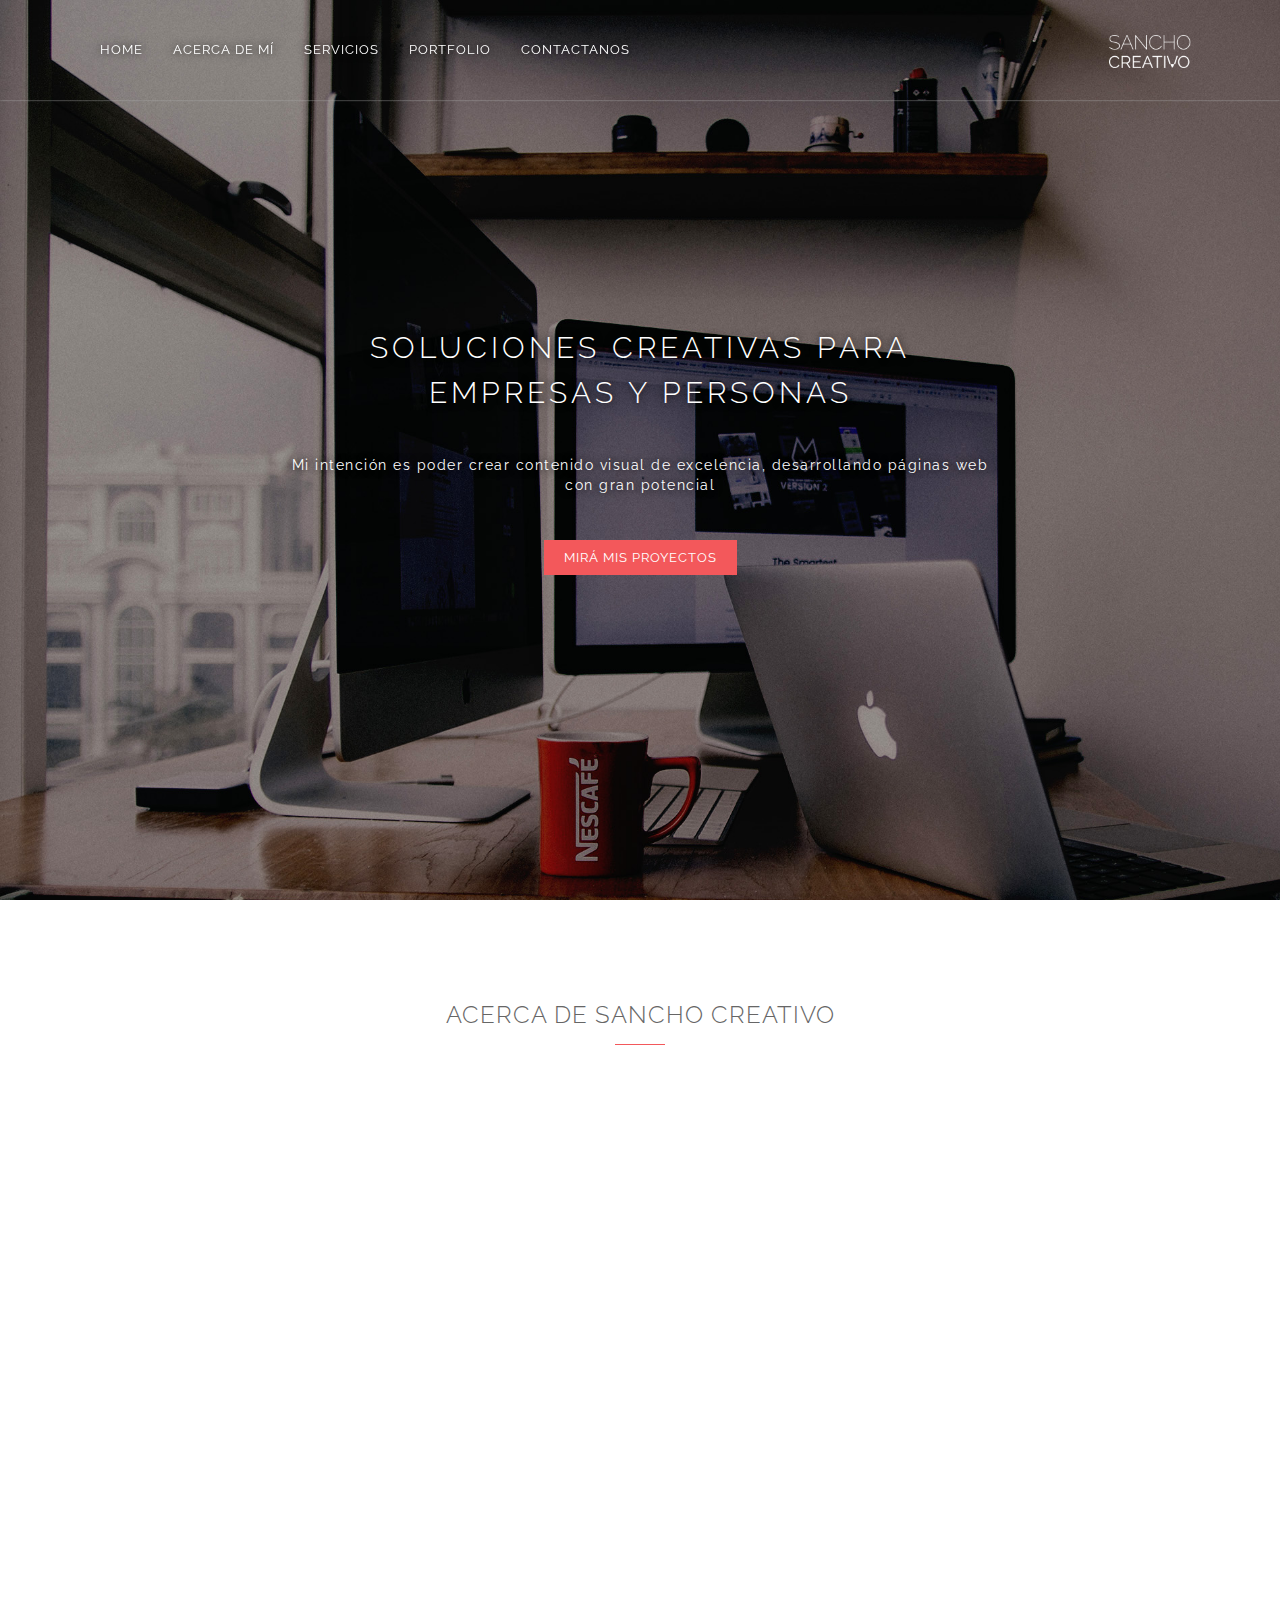
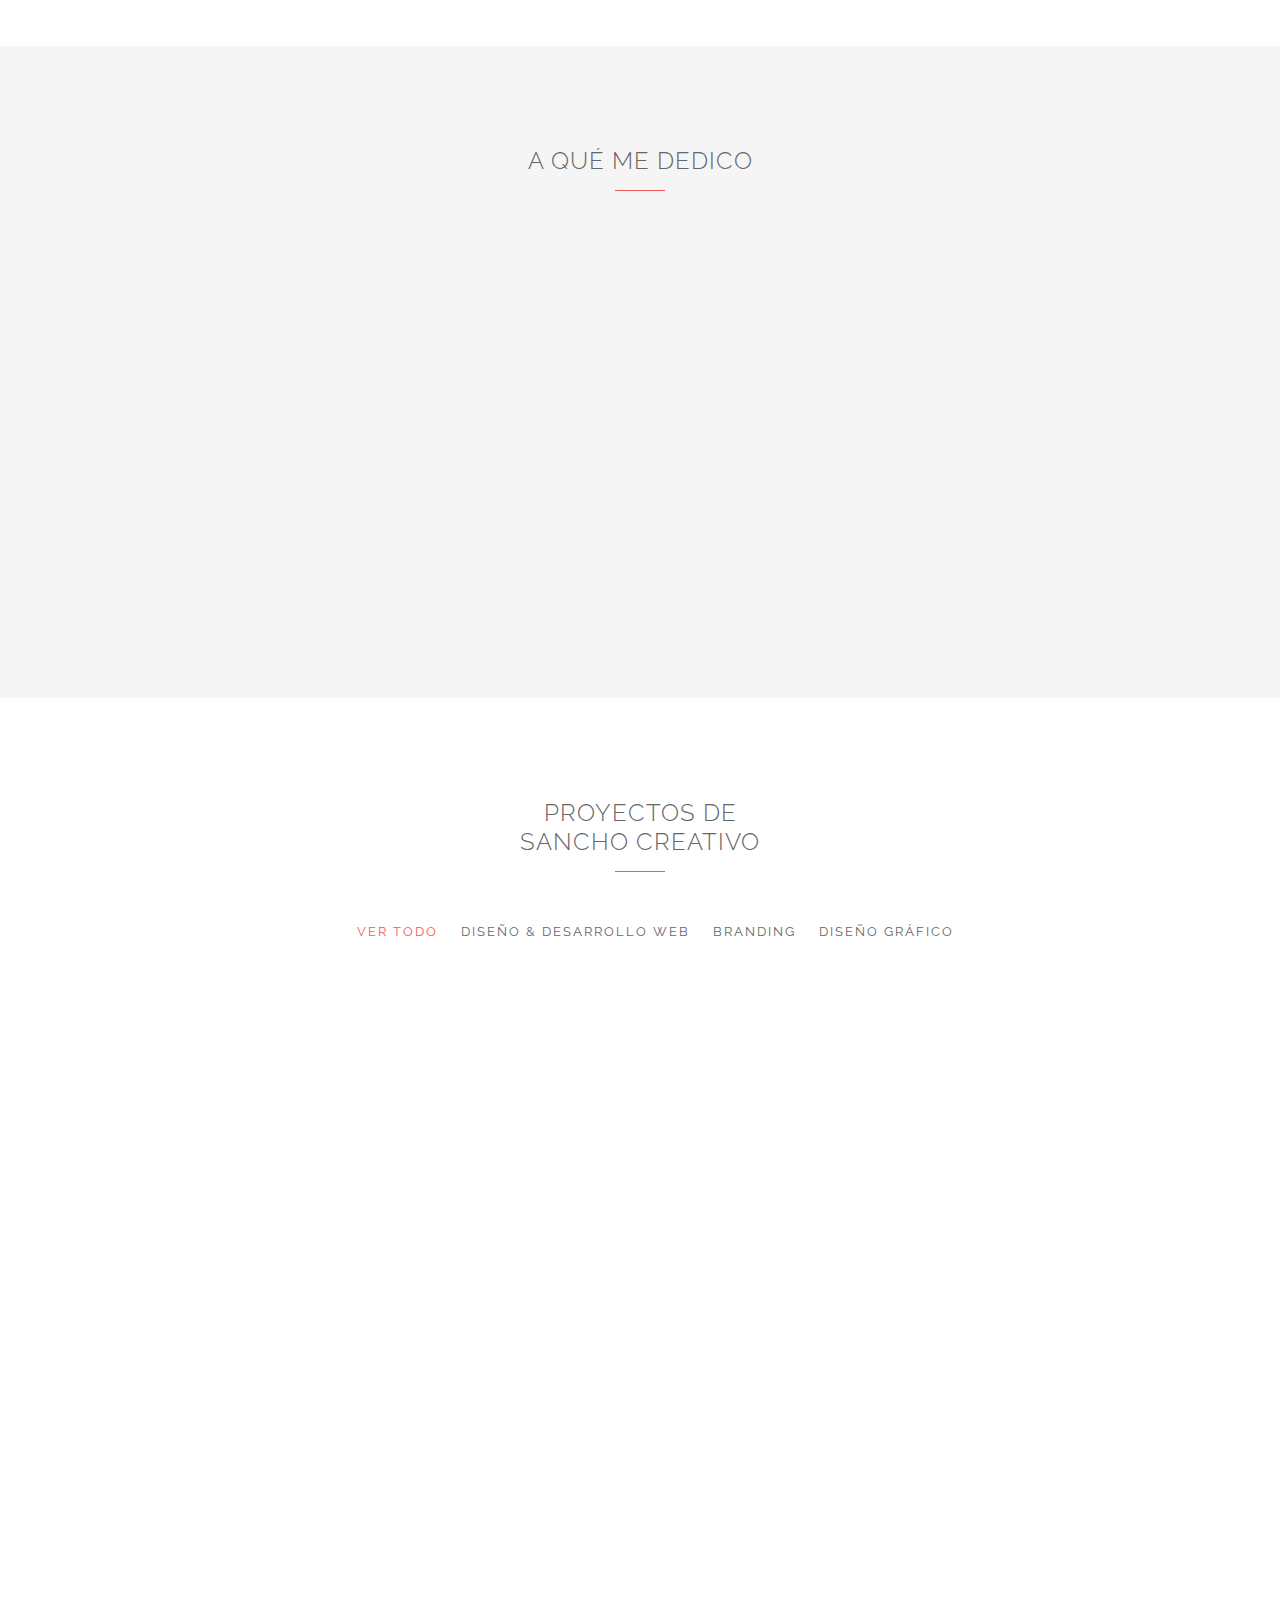
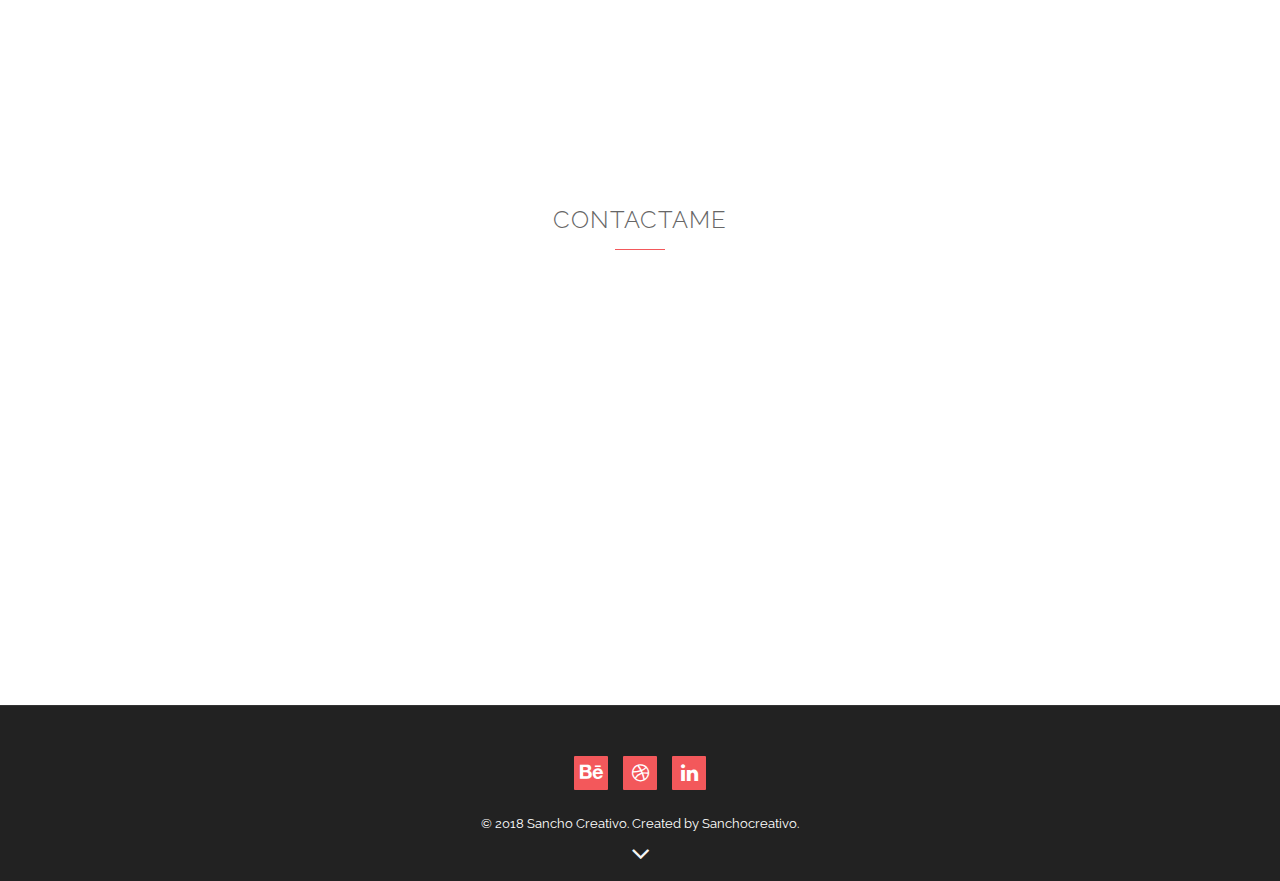
==== commit 87b3af59: "div" ====
--- a/index.html
+++ b/index.html
@@ -103,10 +103,10 @@
 </header>
 
 
-<!-- site loading spinner -->
+<!-- site loading spinner
 <div id="loader-container">
 	<div class="spinner"></div>
-</div>
+</div>-->
 
 
 <div id="main-content">
@@ -119,7 +119,7 @@
 
 			<div id="home-slideshow">
 				<div class="home-slide">
-					<img class="img-responsive" src="assets/img/pexels-photo.jpg" alt="" />
+					<img class="img-responsive" src="assets/img/pexels-photo.jpg" alt="" /></div>
 					<!-- slide content -->
 					<div class="home-slide-content">
 						<p class="font-light content-top">Soluciones creativas para empresas y personas </p>
--- a/assets/css/style.css
+++ b/assets/css/style.css
@@ -58,8 +58,8 @@
 
 /* --- 2) HEADER --- */
 
-	.header-main{color:#000; height:62px;box-shadow: 0px 0px 2px 0px #acacac;-webkit-transition:height .35s;transition:height .35s;}
-	.header-fixed{width:100%;position:fixed;z-index:500;background: rgba(255, 255, 255, .8); }
+	.header-main{color:#000000; height:62px;box-shadow: 0px 0px 2px 0px #acacac;-webkit-transition:height .35s;transition:height .35s;}
+	.header-fixed{width:100%;position:fixed;z-index:500;background: rgba(255, 255, 255, 0.8); }
 	#site-logo{width:90px;height:60px;float:right;background-image:url('../img/origin_logo.png');background-size:100% auto;background-repeat:no-repeat;margin-top:15px;display:block;-webkit-transition:margin .35s;transition:margin .35s}
 	#header-nav{float:left;}
 
